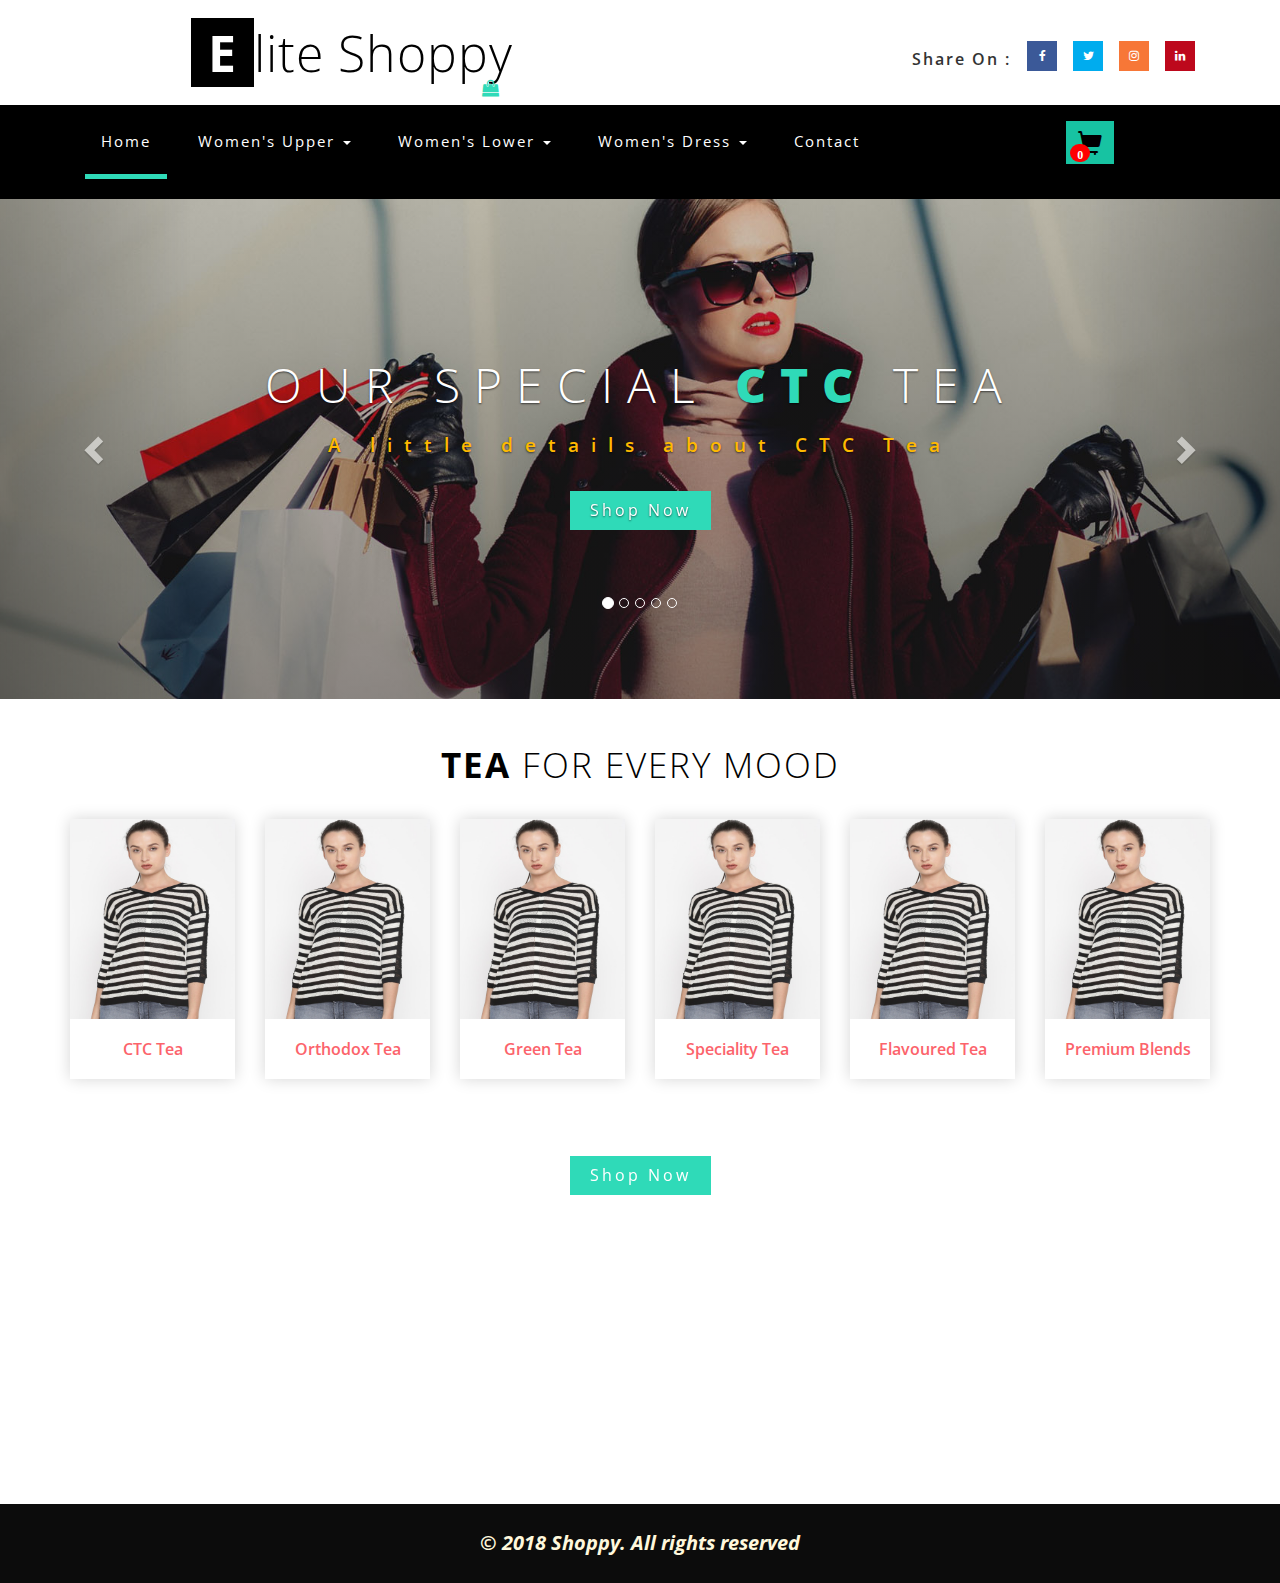
==== index.html @ e46fc1b0 "initial commit" ====
<!--
Author: W3layouts
Author URL: http://w3layouts.com
License: Creative Commons Attribution 3.0 Unported
License URL: http://creativecommons.org/licenses/by/3.0/
-->
<!DOCTYPE html>
<html>
<head>
<title>Shoppy</title>
<!--/tags -->
<meta name="viewport" content="width=device-width, initial-scale=1">
<meta http-equiv="Content-Type" content="text/html; charset=utf-8" />
<meta name="keywords" content="Elite Shoppy Responsive web template, Bootstrap Web Templates, Flat Web Templates, Android Compatible web template, 
Smartphone Compatible web template, free webdesigns for Nokia, Samsung, LG, SonyEricsson, Motorola web design" />
<script type="application/x-javascript"> addEventListener("load", function() { setTimeout(hideURLbar, 0); }, false);
		function hideURLbar(){ window.scrollTo(0,1); } </script>
<!--//tags -->
<link href="css/bootstrap.css" rel="stylesheet" type="text/css" media="all" />
<link href="css/style.css" rel="stylesheet" type="text/css" media="all" />
    <link href="css/customStyle.css" rel="stylesheet" type="text/css" media="all" />
<link href="css/font-awesome.css" rel="stylesheet"> 
<link href="css/easy-responsive-tabs.css" rel='stylesheet' type='text/css'/>
<!-- //for bootstrap working -->
<link href="//fonts.googleapis.com/css?family=Open+Sans:300,300i,400,400i,600,600i,700,700i,800" rel="stylesheet">
<link href='//fonts.googleapis.com/css?family=Lato:400,100,100italic,300,300italic,400italic,700,900,900italic,700italic' rel='stylesheet' type='text/css'>



</head>
<body>

<nav id="top-header"></nav>



<!-- banner -->
	<div id="myCarousel" class="carousel slide" data-ride="carousel">
		<!-- Indicators -->
		<ol class="carousel-indicators">
			<li data-target="#myCarousel" data-slide-to="0" class="active"></li>
			<li data-target="#myCarousel" data-slide-to="1" class=""></li>
			<li data-target="#myCarousel" data-slide-to="2" class=""></li>
			<li data-target="#myCarousel" data-slide-to="3" class=""></li>
			<li data-target="#myCarousel" data-slide-to="4" class=""></li>
		</ol>
		<div class="carousel-inner" role="listbox">
			<div class="item active">
				<div class="container">
					<div class="carousel-caption">
						<h3> Our special <span>CTC</span> Tea</h3>
						<p>A little details about CTC Tea</p>
						<a class="hvr-outline-out button2" href="womens.html">Shop Now </a>
					</div>
				</div>
			</div>
			<div class="item item2">
				<div class="container">
					<div class="carousel-caption">
                        <h3> Our special <span>Orthodox</span> Blend</h3>
						<p>A little details about Orthodox Tea</p>
						<a class="hvr-outline-out button2" href="womens.html">Shop Now </a>
					</div>
				</div>
			</div>
			<div class="item item3">
				<div class="container">
					<div class="carousel-caption">
                        <h3> Our special <span>Green</span> Tea</h3>
						<p>A little details about Green Tea</p>
						<a class="hvr-outline-out button2" href="womens.html">Shop Now </a>
					</div>
				</div>
			</div>
			<div class="item item4">
				<div class="container">
					<div class="carousel-caption">
                        <h3> Our special <span>Speciality</span> Blend</h3>
						<p> little details about Speciality Tea</p>
						<a class="hvr-outline-out button2" href="womens.html">Shop Now </a>
					</div>
				</div>
			</div>
			<div class="item item5">
				<div class="container">
					<div class="carousel-caption">
                        <h3> Our special <span>Flavoured</span> Tea</h3>
						<p> little details about Flavoured Tea</p>
						<a class="hvr-outline-out button2" href="womens.html">Shop Now </a>
					</div>
				</div>
			</div>
		</div>
		<a class="left carousel-control" href="#myCarousel" role="button" data-slide="prev">
			<span class="glyphicon glyphicon-chevron-left" aria-hidden="true"></span>
			<span class="sr-only">Previous</span>
		</a>
		<a class="right carousel-control" href="#myCarousel" role="button" data-slide="next">
			<span class="glyphicon glyphicon-chevron-right" aria-hidden="true"></span>
			<span class="sr-only">Next</span>
		</a>
		<!-- The Modal -->
    </div>
	<!-- //banner -->


<!-- /types_of_tea -->
    <br/><br/>
    <div class="container">
        <h3 class="wthree_text_info">Tea<span> for every mood</span></h3>
        <div class="row">

            <div class="col-md-2">
                <div class="men-pro-item simpleCart_shelfItem">
                    <div class="men-thumb-item">
                        <img src="images/Upper_Reg_1_Front.jpg" alt="" class="pro-image-front" height="200" width="100%">
                        <img src="images/Upper_Reg_1_Back.jpg" alt="" class="pro-image-back" height="200" width="100%">
                        <div class="men-cart-pro">
                            <div class="inner-men-cart-pro">
                                <a href="single.html" class="link-product-add-cart">Explore Now</a>
                            </div>
                        </div>
                    </div>
                    <div class="item-info-product ">
                        <h4><a href="single.html">CTC Tea</a></h4>
                    </div>
                </div>
            </div>

            <div class="col-md-2">
                <div class="men-pro-item simpleCart_shelfItem">
                    <div class="men-thumb-item">
                        <img src="images/Upper_Reg_1_Front.jpg" alt="" class="pro-image-front" height="200" width="100%">
                        <img src="images/Upper_Reg_1_Back.jpg" alt="" class="pro-image-back" height="200" width="100%">
                        <div class="men-cart-pro">
                            <div class="inner-men-cart-pro">
                                <a href="single.html" class="link-product-add-cart">Explore Now</a>
                            </div>
                        </div>
                    </div>
                    <div class="item-info-product ">
                        <h4><a href="single.html">Orthodox Tea</a></h4>
                    </div>
                </div>
            </div>

            <div class="col-md-2">
                <div class="men-pro-item simpleCart_shelfItem">
                    <div class="men-thumb-item">
                        <img src="images/Upper_Reg_1_Front.jpg" alt="" class="pro-image-front" height="200" width="100%">
                        <img src="images/Upper_Reg_1_Back.jpg" alt="" class="pro-image-back" height="200" width="100%">
                        <div class="men-cart-pro">
                            <div class="inner-men-cart-pro">
                                <a href="single.html" class="link-product-add-cart">Explore Now</a>
                            </div>
                        </div>
                    </div>
                    <div class="item-info-product ">
                        <h4><a href="single.html">Green Tea</a></h4>
                    </div>
                </div>
            </div>

            <div class="col-md-2">
                <div class="men-pro-item simpleCart_shelfItem">
                    <div class="men-thumb-item">
                        <img src="images/Upper_Reg_1_Front.jpg" alt="" class="pro-image-front" height="200" width="100%">
                        <img src="images/Upper_Reg_1_Back.jpg" alt="" class="pro-image-back" height="200" width="100%">
                        <div class="men-cart-pro">
                            <div class="inner-men-cart-pro">
                                <a href="single.html" class="link-product-add-cart">Explore Now</a>
                            </div>
                        </div>
                    </div>
                    <div class="item-info-product ">
                        <h4><a href="single.html">Speciality Tea</a></h4>
                    </div>
                </div>
            </div>

            <div class="col-md-2">
                <div class="men-pro-item simpleCart_shelfItem">
                    <div class="men-thumb-item">
                        <img src="images/Upper_Reg_1_Front.jpg" alt="" class="pro-image-front" height="200" width="100%">
                        <img src="images/Upper_Reg_1_Back.jpg" alt="" class="pro-image-back" height="200" width="100%">
                        <div class="men-cart-pro">
                            <div class="inner-men-cart-pro">
                                <a href="single.html" class="link-product-add-cart">Explore Now</a>
                            </div>
                        </div>
                    </div>
                    <div class="item-info-product ">
                        <h4><a href="single.html">Flavoured Tea</a></h4>
                    </div>
                </div>
            </div>

            <div class="col-md-2">
                <div class="men-pro-item simpleCart_shelfItem">
                    <div class="men-thumb-item">
                        <img src="images/Upper_Reg_1_Front.jpg" alt="" class="pro-image-front" height="200" width="100%">
                        <img src="images/Upper_Reg_1_Back.jpg" alt="" class="pro-image-back" height="200" width="100%">
                        <div class="men-cart-pro">
                            <div class="inner-men-cart-pro">
                                <a href="single.html" class="link-product-add-cart">Explore Now</a>
                            </div>
                        </div>
                    </div>
                    <div class="item-info-product ">
                        <h4><a href="single.html">Premium Blends</a></h4>
                    </div>
                </div>
            </div>

        </div>
    </div>
    <br/><br/>
<!-- //types_of_tea -->


	<!-- /we-offer -->
		<div class="sale-w3ls">
			<div class="container">
				    <a class="hvr-outline-out button2" href="single.html">Shop Now </a>
			</div>
		</div>
	<!-- //we-offer -->

<!-- footer -->
<div class="footer1">
         &copy 2018 Shoppy. All rights reserved
</div>
<!-- //footer -->

<a href="#home" class="scroll" id="toTop" style="display: block;"> <span id="toTopHover" style="opacity: 1;"> </span></a>

<!-- js -->
<script type="text/javascript" src="js/jquery-2.1.4.min.js"></script>
<!-- //js -->
<script src="js/modernizr.custom.js"></script>
	<!-- Custom-JavaScript-File-Links -->
	<!-- cart-js -->
<script type='text/javascript' src="js/jquery.mycart.js"></script>
<script>
    $(function(){
        $("#top-header").load("header.html");
        $("#footer").load("footer.html");
    });
</script>
<!--<script src=custom-mycart.jsS.js"></script>-->
<script>
	// Mini Cart
	paypal.minicart.render({
		action: '#'
	});

	if (~window.location.search.indexOf('reset=true')) {
		paypal.minicart.reset();
	}
</script>

	<!-- //cart-js -->
<!-- script for responsive tabs -->						
<script src="js/easy-responsive-tabs.js"></script>
<script>
	$(document).ready(function () {
	$('#horizontalTab').easyResponsiveTabs({
	type: 'default', //Types: default, vertical, accordion           
	width: 'auto', //auto or any width like 600px
	fit: true,   // 100% fit in a container
	closed: 'accordion', // Start closed if in accordion view
	activate: function(event) { // Callback function if tab is switched
	var $tab = $(this);
	var $info = $('#tabInfo');
	var $name = $('span', $info);
	$name.text($tab.text());
	$info.show();
	}
	});
	$('#verticalTab').easyResponsiveTabs({
	type: 'vertical',
	width: 'auto',
	fit: true
	});
	});
</script>
<!-- //script for responsive tabs -->		
<!-- stats -->
	<script src="js/jquery.waypoints.min.js"></script>
	<script src="js/jquery.countup.js"></script>
	<script>
		$('.counter').countUp();
	</script>
<!-- //stats -->
<!-- start-smoth-scrolling -->
<script type="text/javascript" src="js/move-top.js"></script>
<script type="text/javascript" src="js/jquery.easing.min.js"></script>
<script type="text/javascript">
	jQuery(document).ready(function($) {
		$(".scroll").click(function(event){		
			event.preventDefault();
			$('html,body').animate({scrollTop:$(this.hash).offset().top},1000);
		});
	});
</script>
<!-- here stars scrolling icon -->
	<script type="text/javascript">
		$(document).ready(function() {
			/*
				var defaults = {
				containerID: 'toTop', // fading element id
				containerHoverID: 'toTopHover', // fading element hover id
				scrollSpeed: 1200,
				easingType: 'linear' 
				};
			*/
								
			$().UItoTop({ easingType: 'easeOutQuart' });
								
			});
	</script>
<!-- //here ends scrolling icon -->


<!-- for bootstrap working -->
<script type="text/javascript" src="js/bootstrap.js"></script>
</body>
</html>
---- css/style.css ----
/*--
Author: W3layouts
Author URL: http://w3layouts.com
License: Creative Commons Attribution 3.0 Unported
License URL: http://creativecommons.org/licenses/by/3.0/
--*/

.footer1{
    text-align: center;
    color: cornsilk;
    font-weight: bold;
    font-style: italic;
    font-size: 20px;
    background: #0c0c0c;
    bottom: 0;
    left: 0;
    right: 0;
    /*position: fixed;*/
    width: 100%;
    padding: 25px 25px 25px 25px;
    /*height: 40px;*/
}

html, body{
	margin:0;
	font-size: 100%;
	background: #fff;
	font-family: 'Open Sans', sans-serif;
}
body a {
	text-decoration:none;
	transition:0.5s all;
	-webkit-transition:0.5s all;
	-moz-transition:0.5s all;
	-o-transition:0.5s all;
	-ms-transition:0.5s all;
}
a:hover{
 text-decoration:none;
}
input[type="button"],input[type="submit"]{
	transition:0.5s all;
	-webkit-transition:0.5s all;
	-moz-transition:0.5s all;
	-o-transition:0.5s all;
	-ms-transition:0.5s all;
}

h1,h2,h3,h4,h5,h6{
	margin:0;
font-family: 'Open Sans', sans-serif;
}	
p{
	margin:0;
	letter-spacing:1px;
	font-size: 0.9em;
}
ul{
	margin:0;
	padding:0;
}
label{
	margin:0;
}
/*-- header --*/
.header {
    background: #000;
}
.header ul li {
    display: inline-block;
    width: 24.5%;
    text-align: center;
    color: #fff;
    font-size: 13px;
    padding: 7px 0;
    letter-spacing: 1px;
    border-right: 1px solid #464444;
}
.header ul li a {
     color: #fff;
    text-decoration: none;
}
.header ul li i {
    margin-right: 12px;
    top: 2px;
    color: #2fdab8;
}
.header-right {
    text-align: right;
}
.header-left{
    text-align: left;	
}
.header-bot_inner_wthreeinfo_header_mid {
    margin: 0 auto;
    width: 90%;
}
/*-- //header --*/
.social-nav {
    padding: 0;
    list-style: none;
    display: inline-block;
    margin: 1em 0 0;
    float: right;
}
.social-nav li {
    display: inline-block;
    margin: 0 6px;
}
.social-nav a {
    display: inline-block;
    float: none;
    width: 30px;
    height: 30px;
    text-decoration: none;
    cursor: pointer;
    text-align: center;
    line-height: 30px;
    background: #000;
    position: relative;
    -webkit-transition: 0.5s;
    -moz-transition: 0.5s;
    -o-transition: 0.5s;
    transition: 0.5s;
}
.model-3d-0 a {
    background:#5C5B5B;
    -webkit-transform-style: preserve-3d;
    -moz-transform-style: preserve-3d;
    -ms-transform-style: preserve-3d;
    -o-transform-style: preserve-3d;
    transform-style: preserve-3d;
}
.model-3d-0 .front, .model-3d-0 .back {
    width: 30px;
    height: 30px;
    position: absolute;
    top: 0;
    left: 0;
    -webkit-transform: translateZ(18px);
    -moz-transform: translateZ(18px);
    -ms-transform: translateZ(18px);
    -o-transform: translateZ(18px);
    transform: translateZ(18px);
    -webkit-backface-visibility: visible;
    -moz-backface-visibility: visible;
    -ms-backface-visibility: visible;
    -o-backface-visibility: visible;
    backface-visibility: visible;
	color:#212121;
	font-size:12px;
}
.model-3d-0 .back {
    -webkit-transform: rotateX(90deg) translateZ(18px);
    -moz-transform: rotateX(90deg) translateZ(18px);
    -ms-transform: rotateX(90deg) translateZ(18px);
    -o-transform: rotateX(90deg) translateZ(18px);
    transform: rotateX(90deg) translateZ(18px);
    -webkit-backface-visibility: hidden;
    -moz-backface-visibility: hidden;
    -ms-backface-visibility: hidden;
    -o-backface-visibility: hidden;
    backface-visibility: hidden;
}
a.twitter .front {
    background: #00acee;
}
a.facebook .front {
    background: #3b5998;
}
a.instagram .front {
    background: #f77737;
}
a.pinterest .front {
    background: #bd081c;
}
.twitter .back,.facebook .back,.instagram .back,.pinterest .back{
    background:#fff;
}
.model-3d-0 a:hover {
    -webkit-transform: rotateX(-90deg);
    -moz-transform: rotateX(-90deg);
    -ms-transform: rotateX(-90deg);
    -o-transform: rotateX(-90deg);
    transform: rotateX(-90deg);
}
.model-3d-0 a:hover .back {
    -webkit-backface-visibility: visible;
    -moz-backface-visibility: visible;
    -ms-backface-visibility: visible;
    -o-backface-visibility: visible;
    backface-visibility: visible;
}
.w3_agile_social .front i{
	color: #fff;
    font-size: 12px;
}
.w3_agile_social .back i{
	color: #000;
    font-size: 12px;
}
.w3ls_team_grid img {
    background: #e4e3e3;
    padding: 7px;
}
/*--social icons--*/
/* Brand Colours */
.facebook{
    background: #3b5998;
}
.twitter{
    background: #00acee;
}
.google-plus{
	background:#dd4b39;
}
.rss{
	background:#f26522;
}
.social-icon-w3-agile {
    width: 25%;
    float: left;
    text-align: center;
    padding:1.5em 0;
}
.social-icon-w3-agile i {
    color: #fff;
    font-size:28px;
}
.social-agileinfo a:hover {
    opacity: 0.8;
}
li.share {
    vertical-align: super;
    font-size: 1em;
    font-weight: 600;
    letter-spacing: 2px;
}
/*--social-icons--*/
.logo_agile {
    text-align: center;
}
.logo_agile span {
    background: #000;
    padding: 0 17px;
    font-weight: bold;
    color: #fff;
}
.logo_agile h1 a {
    font-weight: 300;
    color: #000;
    letter-spacing: 1px;
    font-size: 1.5em;
	position:relative;
}
.logo_agile h1 a:hover {
  text-decoration:none;
}
i.fa.fa-shopping-bag.top_logo_agile_bag {
    position: absolute;
    font-size: 17px;
    top: 66px;
    right: 14px;
    color: #2fdab8;
}

/*-- header-bot --*/
.header-left img {
    width: 73%;
}
.header-bot {
    padding: 25px 0;
}
.header-middle form input[type="search"] {
    outline: none;
    border: none;
    width: 87%;
    padding: 12px 10px;
    color: #848484;
    font-size: 16px;
    border: 1px solid #ddd;
	letter-spacing:1px;
}
.header-middle form input[type="submit"]{
    background: url(../images/search.png) no-repeat 4px 0px #2fdab8;
    width: 11%;
    height: 50px;
    border: none;
    padding: 0;
    border: none;
    outline: none;
}
.search {
    float: left;
    width: 57%;
}
.section_room{
    float: left;
    width: 33%;	
}
.sear-sub{
    float: right;
    width: 10%;		
}
.header-middle {
	padding:0;
}
.header-right ul {
    margin-top: 20px;
}
.section_room select option {
    line-height: 1.8em;
}
/* Icons */
.footer-bottom a {

}

/* pop-up text */
.footer-bottom a span {
    color: #fff;
    position: absolute;
    bottom: 0;
    width: 19%;
    left: 59px;
    text-align: center;
    right: -25px;
    padding: 2px 0px;
    font-size: 1em;
    border-radius: 2px;
    background: #2fdab8;
    visibility: hidden;
    opacity: 0;
    -o-transition: all .5s cubic-bezier(0.68, -0.55, 0.265, 1.55);
    -webkit-transition: all .5s cubic-bezier(0.68, -0.55, 0.265, 1.55);
    -moz-transition: all .5s cubic-bezier(0.68, -0.55, 0.265, 1.55);
    transition: all .5s cubic-bezier(0.68, -0.55, 0.265, 1.55);
}

/* pop-up text arrow */

.footer-bottom a span:before {
    content: '';
    width: 0;
    height: 0;
    border-left: 5px solid transparent;
    border-right: 5px solid transparent;
    border-top: 5px solid #2fdab8;
    position: absolute;
    bottom: -4px;
    left: 21px;
}
.footer-bottom a:hover span {
    bottom: 41px;
    visibility: visible;
    opacity: 1;
}

/*-- //header-bot --*/
/*-- banner-top --*/
.ban-top{
	background:#000;
    padding: 0px 0;
}
.dropdown-menu.columns-3 {
    min-width: 700px;
    padding: 30px 30px;
}
.multi-gd-img img{
	width:100%;
}
/*-- nav-bar --*/
.navbar-default {
    background: none;
    border: none;
    min-height: inherit;
    margin: 0;
    float: left;
}
.navbar-default .navbar-nav > .active > a, .navbar-default .navbar-nav > .active > a:hover, .navbar-default .navbar-nav > .active > a:focus {
    background: none;
}
.navbar-default .navbar-nav > .open > a, .navbar-default .navbar-nav > .open > a:hover, .navbar-default .navbar-nav > .open > a:focus {
    color: #555;
    background: none;
}
.navbar-nav > li {
    margin: 0 15px 0 0;
}
.navbar-nav > li > a {
    padding: 26px 16px;
}
.navbar-collapse {
    padding-right: 0;
    padding-left: 0;
}
.navbar-nav > li > a {
    line-height: inherit;
}

/*-- //nav-bar --*/
/* Common styles for all menus */

.menu__list {
	position: relative;
	display: -webkit-flex;
	display: flex;
	-webkit-flex-wrap: wrap;
	flex-wrap: wrap;
	margin: 0;
	padding: 0;
	list-style: none;
}

.menu__item {
	display: block;
	margin: 0em 0;
}

.menu__link {
	font-size: 1.05em;
	font-weight: bold;
	display: block;
	padding: 1em;
	cursor: pointer;
	-webkit-user-select: none;
	-moz-user-select: none;
	-ms-user-select: none;
	user-select: none;
	-webkit-touch-callout: none;
	-khtml-user-select: none;
	-webkit-tap-highlight-color: rgba(0, 0, 0, 0);
}

.menu__link:hover,
.menu__link:focus {
	outline: none;
}

/* Individual styles */
.menu--shylock .menu__link {
	position: relative;
    margin: 0;
	color: #b5b5b5;
	-webkit-transition: color 0.4s;
	transition: color 0.4s;
}

.menu--shylock .menu__item--current .menu__link,
.menu--shylock .menu__item--current .menu__link:hover,
.menu--shylock .menu__item--current .menu__link:focus {
	color: #d94f5c;
}

.menu--shylock .menu__item--current .menu__link::after,
.menu--shylock .menu__item--current .menu__link::before {
	-webkit-transform: scale3d(1, 1, 1);
	transform: scale3d(1, 1, 1);
}

.menu--shylock .menu__item--current .menu__link::before {
	-webkit-transition-delay: 0s;
	transition-delay: 0s;
}

.menu--shylock .menu__link:hover,
.menu--shylock .menu__link:focus {
	color: #b5b5b5;
}

.menu--shylock .menu__link:hover::before,
.menu--shylock .menu__link:focus::before {
	-webkit-transform: scale3d(1, 1, 1);
	transform: scale3d(1, 1, 1);
	-webkit-transition-delay: 0s;
	transition-delay: 0s;
}

.menu--shylock .menu__link::before,
.menu--shylock .menu__link::after {
	content: '';
	position: absolute;
	bottom: 0px;
	left: 0;
	width: 100%;
	height: 5px;
	-webkit-transform: scale3d(0, 1, 1);
	transform: scale3d(0, 1, 1);
	-webkit-transform-origin: center left;
	transform-origin: center left;
	-webkit-transition: transform 0.4s cubic-bezier(0.22, 0.61, 0.36, 1);
	transition: transform 0.4s cubic-bezier(0.22, 0.61, 0.36, 1);
}

.menu--shylock .menu__link::before {
	background: #2fdab8;
	-webkit-transition-delay: 0.4s;
	transition-delay: 0.4s;
}

.menu--shylock .menu__link::after {
	background: #2fdab8;
}
a.menu__link {
    color: #fff !important;
    font-size: 15px;
    font-weight: normal;
letter-spacing: 2px;
}
.agile_short_dropdown {
    border-radius: 0;
    background: #ffffff;
    text-align: center;
	padding:0;
	border: none;
}
.agile_short_dropdown li a{
	text-transform:uppercase;
	color:#212121;
	font-size:13px;
	font-weight:600;
	padding: .8em 0;
	border-bottom: 1px solid #ececef;
}
.agile_short_dropdown > li > a:hover{
    color: #fff;
    text-decoration: none;
    background-color: #2fdab8;
}
/*-- //left nav --*/
.top_nav_right {
    float: right;
    width: 21%;
}
.box_1 {

    padding: 15px 22px;
    text-align: center;
}
.box_1 h3 {
    color: #fff;
    font-size: 1em;
    margin: 0;
	text-decoration:none;
    margin: 0 0 7px 0;
}
.total i {
    top: 2px;
    left: -5px;
}

.box_1 p {
	margin: 0;
    color: #999;
    font-size: 14px;
}
a.simpleCart_empty {
    color: #fff;
    font-size: 13px;
    text-decoration: none;
    text-align: center;
    display: block;
}
.header-right ul li a:hover {
    transform: rotateY(360deg);
}
/*-- //banner-top --*/
.carousel-caption {
    position: inherit;
    min-height:500px!important;
    padding-top:10em;
}
/*-- banner --*/  
.carousel .item{    
	background:-webkit-linear-gradient(rgba(23, 22, 23, 0.2), rgba(23, 22, 23, 0.5)), url(../images/banner1.jpg) no-repeat;
	background:-moz-linear-gradient(rgba(23, 22, 23, 0.2), rgba(23, 22, 23, 0.5)), url(../images/banner1.jpg) no-repeat;
	background:-ms-linear-gradient(rgba(23, 22, 23, 0.2), rgba(23, 22, 23, 0.5)), url(../images/banner1.jpg) no-repeat; 
	background:linear-gradient(rgba(23, 22, 23, 0.2), rgba(23, 22, 23, 0.5)), url(../images/banner1.jpg) no-repeat;
	background-size:cover;	 
}
.carousel .item.item2{   
	background:-webkit-linear-gradient(rgba(23, 22, 23, 0.2), rgba(23, 22, 23, 0.5)), url(../images/banner2.jpg) no-repeat;
	background:-moz-linear-gradient(rgba(23, 22, 23, 0.2), rgba(23, 22, 23, 0.5)), url(../images/banner2.jpg) no-repeat;
	background:-ms-linear-gradient(rgba(23, 22, 23, 0.2), rgba(23, 22, 23, 0.5)), url(../images/banner2.jpg) no-repeat; 
	background:linear-gradient(rgba(23, 22, 23, 0.2), rgba(23, 22, 23, 0.5)), url(../images/banner2.jpg) no-repeat;
	background-size:cover;	
}   
.carousel .item.item3{   
	background:-webkit-linear-gradient(rgba(23, 22, 23, 0.2), rgba(23, 22, 23, 0.5)), url(../images/banner3.jpg) no-repeat;
	background:-moz-linear-gradient(rgba(23, 22, 23, 0.2), rgba(23, 22, 23, 0.5)), url(../images/banner3.jpg) no-repeat;
	background:-ms-linear-gradient(rgba(23, 22, 23, 0.2), rgba(23, 22, 23, 0.5)), url(../images/banner3.jpg) no-repeat; 
	background:linear-gradient(rgba(23, 22, 23, 0.2), rgba(23, 22, 23, 0.5)), url(../images/banner3.jpg) no-repeat;
	background-size:cover;	 
}   
.carousel .item.item4{        
	background:-webkit-linear-gradient(rgba(23, 22, 23, 0.2), rgba(23, 22, 23, 0.5)), url(../images/banner4.jpg) no-repeat;
	background:-moz-linear-gradient(rgba(23, 22, 23, 0.2), rgba(23, 22, 23, 0.5)), url(../images/banner4.jpg) no-repeat;
	background:-ms-linear-gradient(rgba(23, 22, 23, 0.2), rgba(23, 22, 23, 0.5)), url(../images/banner4.jpg) no-repeat;
	background:linear-gradient(rgba(23, 22, 23, 0.2), rgba(23, 22, 23, 0.5)), url(../images/banner4.jpg) no-repeat;
	background-size:cover; 
}  
.carousel .item.item5{    
	background:-webkit-linear-gradient(rgba(23, 22, 23, 0.2), rgba(23, 22, 23, 0.5)), url(../images/banner5.jpg) no-repeat;
	background:-moz-linear-gradient(rgba(23, 22, 23, 0.2), rgba(23, 22, 23, 0.5)), url(../images/banner5.jpg) no-repeat;
	background:-ms-linear-gradient(rgba(23, 22, 23, 0.2), rgba(23, 22, 23, 0.5)), url(../images/banner5.jpg) no-repeat;
	background:linear-gradient(rgba(23, 22, 23, 0.2), rgba(23, 22, 23, 0.5)), url(../images/banner5.jpg) no-repeat;
	background-size:cover; 
}  

.carousel-caption h2, .carousel-caption h3 {
    font-size: 3em;
    font-weight: 300;
    letter-spacing: 14px;
    text-transform: uppercase;
} 
.carousel-caption h2 span, .carousel-caption h3 span{
    font-weight: 800;
    color: #2fdab8;
}
.carousel-caption p {
    letter-spacing: 12px;
    font-size: 1.2em;
    font-weight: 600;
    color: #ffb900;
    margin-top: 1em;
}
.carousel-caption a {
    color: #fff;
    letter-spacing: 3px;
    padding: 8px 20px;
    margin-top: 2em;
}
.codes{
	padding:5em 0; 
	background:#fff; 
}
.codes.agileitsbg2 {
    background: #E74C3C;
	background-image:-webkit-linear-gradient(#ff9d2f, #ff6126);
	background-image:-moz-linear-gradient(#ff9d2f, #ff6126);
	background-image:-ms-linear-gradient(#ff9d2f, #ff6126);
	background-image: linear-gradient(#ff9d2f, #ff6126); 
    padding-bottom: 10em;
}
.codes.agileitsbg3 {
    background: #3498DB;  
    padding-bottom: 10em;
}
.codes.agileitsbg4 {
    background: #2ECC71 ; 
    padding-bottom: 10em;
}
.carousel.slide.grid_3.grid_4 {  
    border-top: 10px solid #3ACFD5;
    border-bottom: 10px solid #3a4ed5;
    -webkit-box-sizing: border-box;
    -moz-box-sizing: border-box;
    box-sizing: border-box;
    background-position: 0 0, 100% 0;
    background-repeat: no-repeat;
    -webkit-background-size: 10px 100%;
    -moz-background-size: 10px 100%;
    background-size: 10px 100%;
    background-image: url([data-uri]Ã¢â‚¬Â¦0iMSIgaGVpZ2h0PSIxIiBmaWxsPSJ1cmwoI2xlc3NoYXQtZ2VuZXJhdGVkKSIgLz48L3N2Zz4=),url([data-uri]Ã¢â‚¬Â¦0iMSIgaGVpZ2h0PSIxIiBmaWxsPSJ1cmwoI2xlc3NoYXQtZ2VuZXJhdGVkKSIgLz48L3N2Zz4=);
    background-image: -webkit-linear-gradient(top, #3acfd5 0%, #3a4ed5 100%), -webkit-linear-gradient(top, #3acfd5 0%, #3a4ed5 100%);
    background-image: -moz-linear-gradient(top, #3acfd5 0%, #3a4ed5 100%), -moz-linear-gradient(top, #3acfd5 0%, #3a4ed5 100%);
    background-image: -o-linear-gradient(top, #3acfd5 0%, #3a4ed5 100%), -o-linear-gradient(top, #3acfd5 0%, #3a4ed5 100%);
    background-image: linear-gradient(to bottom, #3acfd5 0%, #3a4ed5 100%), linear-gradient(to bottom, #3acfd5 0%, #3a4ed5 100%);
}
.carousel-indicators {
    bottom: 8%;
}
/*-- banner --*/
/*-- //banner-bottom --*/
/* Common style */
.grid figure {
	position: relative;
    overflow: hidden;
    background:#000000;
    text-align: center;
}

.grid figure img {
	position: relative;
	display: block;
	opacity: 0.8;
}

.grid figure figcaption {
	padding: 2em;
    -webkit-backface-visibility: hidden;
    backface-visibility: hidden;
}

.grid figure figcaption::before,
.grid figure figcaption::after {
	pointer-events: none;
}

.grid figure figcaption{
	position: absolute;
	top: 0;
	left: 0;
	width: 100%;
	height: 100%;
}

.grid figure h3 {
	word-spacing: -0.15em;
	font-weight: 300;
}

.grid figure h3 span {
	font-weight: 800;
    color: #e71f30;
}

.grid figure p {
    letter-spacing: 12px;
    color: #fff;
    line-height: 2em;
    font-size: 1.1em;
}

figure.effect-roxy img {
	max-width: none;
	width: -webkit-calc(100% + 60px);
	width: calc(100% + 60px);
	width: -moz-calc(100% + 60px);
	width: -o-calc(100% + 60px);
	width: -ms-calc(100% + 60px);
	-webkit-transition: opacity 0.35s, -webkit-transform 0.35s;
	transition: opacity 0.35s, transform 0.35s;
	-webkit-transform: translate3d(-50px,0,0);
	transform: translate3d(-50px,0,0);
	-moz-transform: translate3d(-50px,0,0);
	-o-transform: translate3d(-50px,0,0);
	-ms-transform: translate3d(-50px,0,0);
}

figure.effect-roxy figcaption::before {
	position: absolute;
	top: 30px;
	right: 30px;
	bottom: 30px;
	left: 30px;
    border: 4px solid #fff;
	content: '';
	opacity: 0;
	-webkit-transition: opacity 0.35s, -webkit-transform 0.35s;
	transition: opacity 0.35s, transform 0.35s;
	-webkit-transform: translate3d(-20px,0,0);
	transform: translate3d(-20px,0,0);
	-ms-transform: translate3d(-20px,0,0);
	-moz-transform: translate3d(-20px,0,0);
	-o-transform: translate3d(-20px,0,0);
}

figure.effect-roxy figcaption {
    padding: 3em;
    text-align: right;
    border: 13px solid rgba(255, 255, 255, 0.15);
}

figure.effect-roxy h3 {
    padding: 1.5em 0 .5em;
    font-size: 1.7em;
    color: #fff;
    text-transform: uppercase;
    letter-spacing: 5px;
}
figure.effect-roxy p {
	opacity: 0;
	-webkit-transition: opacity 0.35s, -webkit-transform 0.35s;
	transition: opacity 0.35s, transform 0.35s;
	-webkit-transform: translate3d(-10px,0,0);
	transform: translate3d(-10px,0,0);
}

figure.effect-roxy:hover img,.agileinfo_banner_bottom_grid_three_left:hover img{
	opacity: 0.7;
	-webkit-transform: translate3d(0,0,0);
	transform: translate3d(0,0,0);
}

figure.effect-roxy:hover figcaption::before,
figure.effect-roxy:hover p,.agileinfo_banner_bottom_grid_three_left:hover figcaption::before,
.agileinfo_banner_bottom_grid_three_left:hover p{
	opacity: 1;
	-webkit-transform: translate3d(0,0,0);
	transform: translate3d(0,0,0);
}

.wthree_banner_bottom_grid_three_left1 {
    width: 49.5%;
    float: left;
}
.banner_bottom_agile_info {
    padding: 5em 0;
}
.banner_bottom_agile_info.team {
    background: #f5f5f5;
}
/*-- //banner-bottom --*/
/*-- footer --*/
.footer{
    padding: 4em 0;
    background: #000;
}
.footer_agile_inner_info_w3l {
    width: 90%;
    margin: 0 auto;
}
ul.social-nav.model-3d-0.footer-social.w3_agile_social.two {
    float: none;
}
.footer-left p{
    color: #737070;
    /*line-height: 2em;*/
    font-size: 14px;
    /*margin-top: 22px;*/
}
.newsright input[type="email"] {
    outline: none;
    width: 100%;
    padding: 10px 14px;
    color: #848484;
    font-size: 14px;
    border: 1px solid #3a3939;
    width: 74%;
    letter-spacing: 3px;
    background: #1f1f1f;
}
.newsright input[type="submit"]{
    border: none;
    padding: 10px 20px 11px;
    font-size: 15px;
    outline: none;
    text-transform: uppercase;
    margin: 0 0 0 -4px;
    font-weight: 700;
    letter-spacing: 1px;
	background: #2fdab8;
	color:#fff;
}
.newsright input[type="submit"]:hover{
    background: #fff;
    color: #000;
}
.newsleft h3 {
    font-size: 24px;
    margin-top: 15px;
    color: #fff;
    letter-spacing: 3px;
    font-weight: 700;
}
.sign-gd h4,.sign-gd-two h4 {
    color: #fff;
    font-size: 1.2em;
    margin-bottom: 25px;
    text-transform: uppercase;
    font-weight: 700;
    letter-spacing: 2px;
}
.sign-gd h4 span,.sign-gd-two h4 span{
  font-weight:300;
}
.sign-gd ul li,.sign-gd-two ul li {
    color: #848484;
    line-height: 2em;
    font-size: 14px;
	list-style-type:none;
}
.sign-gd ul li a,.sign-gd-two ul li a{
    color: #737070;
    letter-spacing: 1px;
}
.sign-gd ul li a:hover,.sign-gd-two ul li a:hover{
    color: #2fdab8;	
}
.w3ls-post-grid:nth-child(2){
	margin:1em 0;
}
.w3-address-grid{
    background: #080808;
    padding: 1em;
}
.w3-address-left{
	float:left;
	width:10%;
}
.w3-address-left i.fa.fa-phone,.w3-address-left i.fa.fa-envelope,.w3-address-left i.fa.fa-map-marker{
    color: #FFFFFF;
    font-size: 1em;
}
.w3-address-right{
	float: right;
    width: 87%;
}
.w3-address-right h6{
    color: #FFFFFF;
    font-size: 0.9em;
    margin: 0;
    font-weight: 600;
    letter-spacing: 1px;
}
.w3-address-right p{
    margin: 1em 0 0 0;
    font-size: .9em;
    color: #565656;
}
.w3-address-right p a{
    color: #2fdab8;
    text-decoration: none;
}
.w3-address-right p a:hover{
	color:#b5b5b5;
}
.w3-address-right p span{
	display:block;
	margin:.5em 0;
}
.w3-address-grid:nth-child(2){
    margin: 0.2em 0;
}
.flickr-post ul li{
	display:inline-block;
	margin:5px 5px;
}
.flickr-post ul li {
    display: inline-block;
    margin: 1% 1%;
    width: 28%;
}
p.copy-right {
    color: #848484;
    text-align: center;
    margin-top: 62px;
    font-size: 14px;
}
p.copy-right a{
    color: #ffffff;
	text-decoration:none;
}
p.copy-right a:hover{
color: #2fdab8;	
}
.footer-left h2 a {
    font-size: 0.9em;
    color: #fff;
    font-weight: 300;
    letter-spacing: 2px;
}
.footer-left h2 a span {
    padding: 0 10px;
    background: #2fdab8;
    font-weight: 600;
}
/*-- //footer --*/
.multi-gd-img.multi-gd-text h4 {
    position: absolute;
    /*top: 50%;*/
    left: 30%;
    font-size: 2em;
    color: #fff;
    font-weight: 300;
    letter-spacing: 10px;
}
.multi-gd-img.multi-gd-text h4  span{
    font-weight:700;
	color:#2fdab8;
}
.multi-gd-img.multi-gd-text {
    padding: 0;
}
.styled-input.agile-styled-input-top {
    margin-top: 0;
} 
.address-grid {
    padding: 1em 0em 0 0em;
}
.contact-form {
    background: #181919;
    padding: 5em 3em;
}
.contact input[type="text"], .contact input[type="email"], .contact textarea {
    font-size: 15px;
    letter-spacing: 1px;
    color: #fff;
    padding: 0.5em 1em;
    border: 0;
    width: 100%;
    border-bottom: 1px solid #dcdcdc;
    background: none;
    -webkit-appearance: none;
    outline: none;
}
.contact textarea { 
	min-height: 8em;
    resize: none;
} 
/*-- input-effect --*/
.styled-input input:focus ~ label, .styled-input input:valid ~ label,.styled-input textarea:focus ~ label ,.styled-input textarea:valid ~ label{
    font-size: .9em;
    color: #2fdab8;
    top: -1.3em;
    -webkit-transition: all 0.125s;
	-moz-transition: all 0.125s; 
	-o-transition: all 0.125s;
	-ms-transition: all 0.125s;
    transition: all 0.125s;
}
.styled-input {
	width:100%;
	margin: 2em 0 1em;
	position: relative;
}
.styled-input label {
	color: #555;
    padding: 0.5em 0em;
    position: absolute;
    top: 0;
    left: 0;
    -webkit-transition: all 0.3s;
    -moz-transition: all 0.3s;
    transition: all 0.3s;
    pointer-events: none;
    font-weight: 400;
    font-size: 14px;
	letter-spacing:1px;
    display: block;
    line-height: 1em;
}
.styled-input input ~ span, .styled-input textarea ~ span {
    display: block;
    width: 0;
    height: 2px;
    background: rgb(39, 39, 39);
    position: absolute;
    bottom: 0;
    left: 0;
    -webkit-transition: all 0.125s;
    -moz-transition: all 0.125s;
    transition: all 0.125s;
}
.styled-input textarea ~ span { 
    bottom: 5px; 
}
.styled-input input:focus.styled-input textarea:focus { 
	outline: 0; 
} 
.styled-input input:focus ~ span,.styled-input textarea:focus ~ span {
	width: 100%;
	-webkit-transition: all 0.075s;
	-moz-transition: all 0.075s;  
	transition: all 0.075s; 
} 
.white-w3ls{
	color:#fff!important;
}
.modal-body-sub {
    padding:2em !important;
}
.modal-title {
    font-size: 1.1em;
    color: #212121;
    text-transform: uppercase;
    font-weight: 700;
    padding-left: 1em;
    letter-spacing: 2px;
}
.modal-body.modal-body-sub_agile input[type="text"],.modal-body.modal-body-sub_agile input[type="email"],.modal-body.modal-body-sub_agile input[type="password"] {
    font-size: 14px;
    letter-spacing: 1px;
    color: #777;
    padding: 0.5em 1em 0.5em 0;
    border: 0;
    width: 100%;
    border-bottom: 1px solid #dcdcdc;
    background: none;
    -webkit-appearance: none;
    outline: none;
}
h3.agileinfo_sign {
    font-size: 1.2em;
    font-weight: 700;
    text-transform: uppercase;
    letter-spacing: 1px;
    margin-bottom: 2em;
}
.modal_body_right.modal_body_right1 {
    padding: 0;
}
h3.agileinfo_sign span {
font-weight:300;
}

.modal-body.modal-body-sub_agile ::-webkit-input-placeholder{
	color:#212121 !important;
}
.modal-body.modal-body-sub_agile input[type="submit"]{
    border: none;
    padding: 10px 40px 10px;
    font-size: 14px;
    outline: none;
    text-transform: uppercase;
    margin: 0 0 0 -4px;
    font-weight: 700;
    letter-spacing: 1px;
	background:#111;
    color: #fff;
}
.modal-body.modal-body-sub_agile input[type="submit"]:hover{
   background: #2fdab8;
}
.modal_body_right.modal_body_right1 img {
    width: 100%;
}
ul.social-nav.model-3d-0.footer-social.w3_agile_social.top_agile_third {
    float: left;
}
.modal-body.modal-body-sub_agile p a {
    font-size: 0.875em;
    color: #212121;
    letter-spacing: 1px;
}
.modal-body.modal-body-sub_agile p {
    font-size: 0.85em;
    font-weight: 600;
    line-height: 2em;
    color: #000;
}
ul.social-nav.model-3d-0.footer-social.w3_agile_social.top_agile_third {
    margin: 2em 0 0.5em 0;
}
.modal_body_left.modal_body_left1 {
  padding-left:0;
}
.modal-body.modal-body-sub_agile {
    padding: 0 1em 2em 2em;
    margin-top: 1em;
}
.modal-content.top_w3lform_agile {
    padding: 2em 0;
    border-radius: 0;
}
button.close.top_wthree_agile {
    margin: -34px 0 0 0;
    color: #000;
}
.bb-middle-agileits-w3layouts.forth.grid {
    margin-top: 0.95em;
}

/*-- schedule-bottom --*/
.schedule-bottom {
    background: #2fdab8;
}
.agileits_schedule_bottom_right,.agileinfo_schedule_bottom_left {
    padding: 0;
}
.agileinfo_schedule_bottom_left img{
	width:100%;
}
.w3ls_schedule_bottom_right_grid{
    padding: 3em 2em;
    background: #fff;
    margin: 6.5em 0 0;
    width: 90%;
    box-shadow: 5px 0px 10px #19a98c;

}
.w3ls_schedule_bottom_right_grid h3{
    text-transform: uppercase;
    font-size: 1.4em;
    color: #212121;
    letter-spacing: 2px;
    font-weight: 700;
}
.w3ls_schedule_bottom_right_grid h3 span{
	color:#fc636b;
}
.w3ls_schedule_bottom_right_grid p{
	margin:1em 0 2em;
    color: #545454;
	line-height:2em;
}
.w3l_schedule_bottom_right_grid1{
	text-align:center;
}
.w3l_schedule_bottom_right_grid1 i{
    font-size: 1.5em;
    color: #2fdab8;
    display: block;
	
}
.w3l_schedule_bottom_right_grid1 h4{
	margin: 1em 0;
    color: #212121;
    text-transform: uppercase;
    font-size: 1em;
	letter-spacing: 2px;
}
.w3l_schedule_bottom_right_grid1 h5{
	font-size:2em;
	color:#212121;
	font-weight:600;
}
h3.wthree_text_info {
    font-size: 2.5em;
    font-weight: 700;
    text-align: center;
    letter-spacing: 2px;
    color: #000;
    margin-bottom: 1em;
    text-transform: uppercase;
}
h3.wthree_text_info span{
  font-weight:300;
}
/*-- //schedule-bottom --*/
/*-- new_arrivals --*/
.new_arrivals{
	padding:90px 0;
}
.new_arrivals h3{
	color:#000;
	font-size:36px;
	text-align:center;
	text-transform:uppercase;
	margin-bottom:30px;
}
.new_arrivals h3 span{
	color:#2fdab8;
}
.new_arrivals p{
	color:#848484;
	font-size:16px;
	text-align:center;
}
.new-gd-left{
position:relative;
}
.new-gd-left img{
	width:100%;
}
.new_grids{
	margin-top:55px;
}
.wed-brand h5 {
    margin: 20px 0;
    color: #000;
    font-size: 23px;
    text-align: center;
}
.wed-brand h4{
	font-size:23px;
	text-align:center;
	color:#000;
	text-transform:uppercase;

}

.wed-brand {
    position: absolute;
    top: 28%;
    left: 12%;
}
/* Outline Out */
.hvr-outline-out {
  display: inline-block;
  vertical-align: middle;
  -webkit-transform: translateZ(0);
  transform: translateZ(0);
  box-shadow: 0 0 1px rgba(0, 0, 0, 0);
  -webkit-backface-visibility: hidden;
  backface-visibility: hidden;
  -moz-osx-font-smoothing: grayscale;
  position: relative;
  background: #2fdab8;
}
.hvr-outline-out:before {
  content: '';
  position: absolute;
  border: #2fdab8 solid 4px;
  top: 0;
  right: 0;
  bottom: 0;
  left: 0;
  -webkit-transition-duration: 0.3s;
  transition-duration: 0.3s;
  -webkit-transition-property: top, right, bottom, left;
  transition-property: top, right, bottom, left;
}
.hvr-outline-out:hover:before,.hvr-outline-out:focus:before,.hvr-outline-out:active:before {
  top: -8px;
  right: -8px;
  bottom: -8px;
  left: -8px;
}
.wed-brand p i {
    text-decoration: line-through;
}
.wed-brand p {
    font-size: 21px;
    color: #000;
    text-align: center;
}
.wed-brand p a{
    color: #fff;
    padding: 9px 0px;
    display: block;
    text-transform: uppercase;
    margin: 25px auto 0;
    font-size: 16px;
    width: 50%;
	text-decoration:none;
}
.wed-brandtwo h4{
    font-size: 20px;
    text-align: center;
    color: #fff;
    text-transform: uppercase;
    margin-bottom: 25px;
}
.wed-brandtwo {
    position: absolute;
    top: 36%;
    left: 20%;
}
.wed-brandtwo p {
    font-size: 45px;
    color: #fff;
    text-align: center;
    text-transform: uppercase;
}
.new-gd-middle img {
    width: 100%;
}
.new-levis {
    border: 1px solid #D2D2D2;
    background: #fff;
    padding: 45px 28px;
}
.mid-text {
    float: left;
    width: 48%;
    margin: 0 5%;
}
.mid-text h4 {
    font-size: 22px;
    text-transform: uppercase;
    line-height: 1.5em;
	margin-bottom:15px;
}
.mid-text h4 span{
	display:block;
}
.mid-img {
    float: left;
    width: 35%;
    margin: 13% 3% 0;
}
.mid-text a {
    font-size: 16px;
    color: #fff;
    padding: 8px 18px;
}
.new-levis:nth-child(2) {
    margin-top: 35px;
}
.product-men img {
    width: 100%;
}
/*-- //new_arrivals --*/
/*-- Shopping-Cart-PopUp --*/
/*-- cart --*/
.product_list_header {
    float: right;
}
.snipcart-details {
    text-align: center;
	margin:0.5em auto 1em;
    width:77%;
}
.btn-danger.my-cart-btn:focus {
    outline: none;
}
.snipcart-details input.button {
    font-size: 13px;
    color: #fff;
    background: #2fdab8;
    text-decoration: none;
    position: relative;
    border: none;
    border-radius: 0;
    width: 100%;
    text-transform: uppercase;
    padding: .5em 0;
    outline: none;
    letter-spacing: 1px;
    font-weight: 600;
}
.agile_top_brand_left_grid:hover .snipcart-details input.button,.snipcart-details input.button:hover{
    background:#2fdab8;
}
.product_list_header input.button {
    color: #fff;
    font-size: 14px;
    outline: none;
    text-transform: capitalize;
    padding: .5em 2.5em .5em 1em;
    border: 1px solid #fe9126;
    margin: .35em 0 0;
    background: url(../images/cart.png) no-repeat 116px 9px;
}
#PPMiniCart form {
    width: 590px !important;
	padding: 10px 20px 40px !important;
	max-height:450px !important;
}
#PPMiniCart ul {
    width: 548px !important;
}
#PPMiniCart .minicart-item a {
    color: #212121 !important;
    font-size: 1em;
    display: block;
    margin-bottom: .5em;
    text-transform: capitalize;
}
#PPMiniCart .minicart-item {
    min-height:60px !important;
}
#PPMiniCart .minicart-attributes li {
    color: #999;
}
#PPMiniCart .minicart-remove {
    background: #3399cc !important;
    border: 1px solid #3399cc !important;
	opacity: 1 !important;
	outline:none;
}
#PPMiniCart .minicart-submit {
    display: none;
}
#PPMiniCart .minicart-submit:hover{
	background:#fe9126 !important;
	border-color: #5b951a !important;
}
#PPMiniCart .minicart-subtotal {
    padding-left: 25px !important;
	bottom: -17px !important;
}
#PPMiniCart {
    left: 44% !important;
}
.minicart-showing #PPMiniCart form{
    overflow-x: hidden;
    overflow-y: auto;
}
#PPMiniCart .minicart-footer {
    position: relative;
	width: 80%;
}
.product-men {
    margin: top;
    margin-top: 2em;
}
button.w3view-cart {
    outline: none;
    border: none;
    background: #17c3a2;
    width: 48px;
    height: 43px;
    font-size: 24px;
    color: #000;
    padding: 10px;
}
/*-- //cart --*/
/*-- effect --*/
.men-pro-item {
    position: relative;
    box-shadow: 0px 0px 15px 0px #D6D6D6;
    padding-bottom: 20px;
}
.men-thumb-item {
    position: relative;
}
.item-info-product {
    text-align: center;
    margin: 20px 0 0;
}
.men-thumb-item::before {
    width: 100%;
    height: 100%;
    position: absolute;
    top: 0;
    left: 0;
    content: "";
    opacity: 0;
    z-index: 9;
    visibility: hidden;
    transition: all 0.5s ease-out 0s;
}
.men-thumb-item .pro-image-front {
    opacity: 1;
    visibility: visible;
}
.men-thumb-item img {
    transition: all 0.5s ease-out 0s;
}
.pro-image-back {
    transform: rotateY(180deg);
    opacity: 0;
    visibility: hidden;
    position: absolute;
    top: 0;
    left: 0;
}
.men-thumb-item img {
    transition: all 0.5s ease-out 0s;
}
.men-cart-pro {
    bottom: 0;
    left: 0;
    margin: auto;
    opacity: 0;
    overflow: hidden;
    position: absolute;
    right: 0;
    text-align: center;
    top: 0;
    transition: all 0.5s ease-out 0s;
    visibility: hidden;
    z-index: 10;
}
.product-new-top {
    background:#fc636b none repeat scroll 0 0;
    color: #fff;
    display: inline-block;
    right: 0;
    padding: 0 10px 1px;
    position: absolute;
    top: 0;
    z-index:99;
}
.inner-men-cart-pro {
    height: 100%;
    position: relative;
    width: 100%;
    transition: all 0.5s ease-out 0s;
}
.inner-men-cart-pro ul {
    left: 0;
    margin: -60px 0 0;
    padding: 0;
    position: absolute;
    top: 45%;
    width: 100%;
    transition: all 0.5s ease-out 0s;
}
.inner-men-cart-pro .link-product-add-cart {
    width: 100%;
    bottom: -40px;
    left: 0;
    position: absolute;
    transition: all 0.5s ease-out 0s;
}
.link-product-add-cart {
    background:#000 none repeat scroll 0 0;
    color: #fff;
    display: inline-block;
    height: 40px;
    line-height: 40px;
    text-transform: uppercase;
    transition: all 0.5s ease-out 0s;
}
.inner-men-cart-pro > ul > li {
    display: inline-block;
}
.inner-men-cart-pro ul li a {
    color: #fff;
    transition: all 0.5s ease-out 0s;
    display: block;
    width: 40px;
    height: 40px;
    text-align: center;
}
.men-thumb-item:hover {
    cursor: pointer;
}
.men-thumb-item:hover::before {
    opacity: 1;
    visibility: visible;
}
.men-thumb-item:hover .pro-image-front {
    transform: rotateY(180deg);
    opacity: 0;
    visibility: hidden;
}
.men-thumb-item:hover .pro-image-back {
    transform: rotateY(0deg);
    opacity: 1;
    visibility: visible;
    background: #f7f7f7;
}
.men-thumb-item img {
    transition: all 0.5s ease-out 0s;
    /*padding: 52px 50px 20px;*/
}
.men-thumb-item:hover .men-cart-pro {
    opacity: 1;
    visibility: visible;
}
.men-thumb-item:hover .inner-men-cart-pro ul {
    margin: 20px 0 0;
}
.inner-men-cart-pro ul li a:hover {
    background: #ffc229 none repeat scroll 0 0;
}
.inner-men-cart-pro .link-product-add-cart {
    width: 100%;
    top: 0;
    left: 0;
    position: absolute;
    transition: all 0.5s ease-out 0s;
}
.men-thumb-item:hover .inner-men-cart-pro .link-product-add-cart {
    top: 83.5%;
}
.link-product-add-cart:hover {
    background: #2fdab8 none repeat scroll 0 0;
    color: #fff;
}
/*-- //effect --*/
.item-info-product h4 a {
    font-size: 0.9em;
    color: #fc636b;
    text-decoration: none;
    font-weight: 600;
}
.info-product-price {
   margin: 10px 0;
}
.info-product-price span {
    color: #000;
    font-size: 1em;
    font-weight: 600;
    letter-spacing: 1px;
}
.info-product-price del {
	color: #908e8e;
    margin-left: 10px;
    letter-spacing: 1px;
}
.yes-marg{
	margin-top:30px;
}
a.single-item{
	color:#fff;
    font-size: 16px;
    padding: 3px 14px;
	text-decoration:none;
}
.occasion-cart {
    width: 30%;
}
/*-- /sale --*/
   .sale-w3ls {
    background: url(../images/banner3.jpg)no-repeat 0px 0px;
    background-attachment: fixed;
    background-size: cover;
	-webkit-background-size: cover;
	-o-background-size: cover;
	-moz-background-size: cover;
	-ms-background-size: cover;
	min-height:380px;
}
.sale-w3ls h6 {
    font-size: 3em;
    text-align: center;
    letter-spacing: 5px;
    color: #fff;
    font-weight: 700;
    padding-top: 2em;
    margin-bottom: 0.5em;
}
.sale-w3ls {
    text-align: center;
}
.sale-w3ls a {
     color: #fff;
    letter-spacing: 3px;
    padding: 8px 20px;
    margin-top: 2em;
}
.sale-w3ls h6 span {
    color: #080808;
}
/*-- //sale --*/
/*-- login --*/
.modal-header {
    border-bottom: none;
}
.login-right h3 ,.login-bottom h3{
    color: #2fdab8;
    font-size: 22px;
    margin-bottom: 23px;
}
.sign-in a {
    font-size: 12px;
    color: #A9A9A9;
    text-decoration: none;
}
.sign-in a:hover{
    color: #2fdab8;	
}
.single-bottom input[type="checkbox"] {
  display: none;
}
.single-bottom input[type="checkbox"]+label {
    position: relative;
    padding-left: 31px;
    border: none;
    outline: none;
    font-size: 14px;
    color: #A9A8A8;
	font-weight:normal;
}
.single-bottom input[type="checkbox"]+label span:first-child {
	width: 14px;
    height: 14px;
    display: inline-block;
    border:2px solid #2fdab8;
    position: absolute;
    left: 0;
    top: 4px;
}
.single-bottom input[type="checkbox"]:checked+label span:first-child:before {
  content: "";
  background:url(../images/mark1.png)no-repeat;
  position: absolute;
  left: -1px;
  top: -1px;
  font-size: 10px;
  width:16px;
  height:16px;
  }
.single-bottom {
    margin:14px 0 22px;
}
.login-grids p{
	font-size:14px;
	text-align:center;
	margin-top:30px;
	color:#000;
}
.login-grids p a {
    color: #000;
    text-decoration: none;
}
.login-grids p a:hover{
    color: #2fdab8;	
}
/*-- //login --*/
/*-- navigation --*/
ul.multi-column-dropdown li {
    list-style-type: none;
    line-height: 2.5em;
}
ul.multi-column-dropdown li a {
    text-decoration:none;
    font-size: 0.9em;
    color: #545454;
    letter-spacing: 1px;
}
ul.multi-column-dropdown li a:hover{
	color:#2fdab8;
}
.col-sm-3.multi-gd-img {
    padding: 0;
}
.col-sm-6.multi-gd-img1 {
	padding-right:20px;
	padding-left:10px;
}
.multi-gd-img img,.multi-gd-img1 img {
    box-shadow: 0px 0px 7px 0px #AFAFAF;
}
/*-- //navigation --*/
.multi-gd-text a {
    display: block;
    position: relative;
}
.multi-gd-text a:hover::before {
    width: 100%;
    height: 100%;
}
.multi-gd-text a::before {
    background: rgba(0,0,0,0.1);
    position: absolute;
    right: 0;
    top: 0;
    width: 0;
    height: 0;
    transition: all 0.5s ease-out 0s;
    z-index: 99;
    content: "";
}
.multi-gd-text img {
    height: auto;
    width: 100%;
}
.multi-gd-text a:hover::after {
    width: 100%;
    height: 100%;
}
.multi-gd-text a::after {
    background: rgba(0,0,0,0.1);
    position: absolute;
    bottom: 0;
    left: 0;
    width: 0;
    height: 0;
    transition: all 0.5s ease-out 0s;
    z-index: 99;
    content: "";
}
/*-- coupons --*/
.coupons,.banner-bootom-w3-agileits,.new_arrivals_agile_w3ls_info{
   padding:4em 0;
}
.w3layouts_mail_grid {
    padding: 0 1em;
}
.w3layouts_mail_grid_left1{
	float: left;
    width: 70px;
    height: 70px;
    text-align: center;
}
.w3layouts_mail_grid_left1 i{
	font-size: 1.3em;
    color: #fff;
    line-height: 3.2em;
}
.w3layouts_mail_grid_left2{
	float:right;
	width:70%;
	    text-align: left;
}
.w3layouts_mail_grid_left2 h3{
    font-size: 0.9em;
    color: #2fdab8;
    margin: 0em 0 0.5em;
    text-transform: uppercase;
    letter-spacing: 1px;
    font-weight: 600;
}
.w3layouts_mail_grid_left2 a{
	text-decoration:none;
	color: #545454;
	font-size:14px;
}
.w3layouts_mail_grid_left2 a:hover{
	color:#212121;
}
.w3layouts_mail_grid_left2 p{
color: #545454;
    font-size: 0.9em;
    line-height: 1.8em;
}
.agile_newsletter_footer {
    border-top: 1px solid #101010;
    border-bottom: 1px solid #101010;
    padding: 1em 0;
    margin-top: 3em;
}
/* Radial Out */
.hvr-radial-out {
  display: inline-block;
  vertical-align: middle;
  -webkit-transform: perspective(1px) translateZ(0);
  transform: perspective(1px) translateZ(0);
  box-shadow: 0 0 1px transparent;
  position: relative;
  overflow: hidden;
  background: #111;
  -webkit-transition-property: color;
  transition-property: color;
  -webkit-transition-duration: 0.3s;
  transition-duration: 0.3s;
}
.hvr-radial-out:before {
  content: "";
  position: absolute;
  z-index: -1;
  top: 0;
  left: 0;
  right: 0;
  bottom: 0;
  background:#2fdab8;
  -webkit-transform: scale(0);
  transform: scale(0);
  -webkit-transition-property: transform;
  transition-property: transform;
  -webkit-transition-duration: 0.3s;
  transition-duration: 0.3s;
  -webkit-transition-timing-function: ease-out;
  transition-timing-function: ease-out;
}
.hvr-radial-out:hover, .hvr-radial-out:focus, .hvr-radial-out:active {
  color: white;
}
.hvr-radial-out:hover:before, .hvr-radial-out:focus:before, .hvr-radial-out:active:before,.w3layouts_mail_grid_left:hover .hvr-radial-out:before{
  -webkit-transform: scale(2);
  transform: scale(2);
}
/*-- //coupons --*/
/*-- /about --*/
.page-head_agile_info_w3l {
    background: url(../images/inner1.jpg) no-repeat center;
    background-size: cover;
    -webkit-background-size: cover;
    -o-background-size: cover;
    -ms-background-size: cover;
    -moz-background-size: cover;
    min-height: 200px;
    padding-top:50px;
}
.page-head_agile_info_w3l h3 {
    color: #fff;
    text-align: center;
    text-transform: uppercase;
    font-size:3em;
	font-weight:700;
	letter-spacing:2px;
}
.page-head_agile_info_w3l h3  span{
 font-weight:300;
}
ul.w3_short li {
    display: inline-block;
    text-transform: uppercase;
    color: #fff;
	font-size:0.9em;
	font-weight:600;
	letter-spacing:1px;
}
ul.w3_short li a {
    color: #2fdab8;
    text-decoration: none;
}
.services-breadcrumb {
    padding: 0;
    background: none;
    text-align: center;
}
.services-breadcrumb ul li i {
    padding: 0 1.5em;
}
ul.w3_short {
    text-align: left;
    padding-top: 2.5em;
}

.agile_ab_w3ls_info {
    margin-bottom: 3em;
}
.agile_ab_w3ls_info h5{
    text-transform: uppercase;
    font-size:2em;
    color: #212121;
    letter-spacing: 2px;
    font-weight: 700;
	margin-bottom:1.5em;
}
.agile_ab_w3ls_info h5 span{
 font-weight:300;
}
.agile_ab_w3ls_info p{
    margin: 1em 0 2em;
    color: #545454;
    line-height: 2em;
}
/*--//about--*/
/*-- /contact --*/
h3.tittle {
    color: #2fdab8;
    font-size:2em;
    text-align: center;
    text-transform: uppercase;
    margin: 0px 0 50px;
	
}
.contact-w3-agile1 iframe {
     width: 100%;
    height:350px;
    outline: none;
    border: none;
}
.map {
    -webkit-filter: grayscale(100%);
    -moz-filter: grayscale(100%);
    -ms-filter: grayscale(100%);
    -o-filter: grayscale(100%);
    filter: grayscale(100%);
}
.contact-grid-agile-w3 i {
    color: #fff;
    font-size: 33px;
}
.contact-grid-agile-w3 {
    background: #171616;
    text-align: center;
    width: 32%;
    padding: 2em 1em;
}
.contact-grid-agile-w3:nth-child(2) {
  margin:0 1%;
}
.contact-grid-agile-w3 h4 {
    color: #2fdab8;
    font-size: 1.3em;
    margin: 20px 0;
    letter-spacing: 1px;
    font-weight: 700;
    text-transform: uppercase;
}
.contact-grid-agile-w3 p {
    color: #fff;
    font-size: 14px;
    line-height: 2em;
}
.contact-grid-agile-w3 p a{
    color: #fff;
	text-decoration:none;
}
.contact-grid-agile-w3 p span {
   display:block;	
}
.mail-agileits-w3layouts i {
    color: #0e0e0e;
    font-size: 23px;
    float: left;
    width: 70px;
    height: 70px;
    border: 2px solid #ddd;
    text-align: center;
    line-height: 67px;
}
.mail-agileits-w3layouts {
    margin-top: 3em;
}
.contact-right a:hover {
    color: #2fdab8;
}
.contact-right span, .contact-right a {
    font-size: 15px;
    text-decoration: none;
    color: #555;
    outline: none;
}
.contact-right {
    padding-left: 2em;
    float: left;
}
.contact-form input[type="text"], .contact-form input[type="email"], .contact-form textarea {
    font-size: 15px;
    letter-spacing: 1px;
    color: #fff;
    padding: 0.5em 1em;
    border: 0;
    width: 100%;
    border-bottom: 1px solid #dcdcdc;
    background: none;
    -webkit-appearance: none;
    outline: none;
}
.contact-form input[type="submit"] {
    border: none;
    padding: 0.8em 2.5em;
    font-size: 15px;
    outline: none;
    text-transform: uppercase;
    font-weight: 700;
    letter-spacing: 1px;
    background: #2fdab8;
    color: #fff;
}
.contact-right p {
    text-transform: uppercase;
    font-weight: 700;
    color: #2fdab8;
    font-size: 1em;
    letter-spacing: 2px;
	margin-bottom: 0.5em;
}
.contact-right span {
    color: #545454;
    font-size: 0.9em;
    line-height: 1.8em;
	letter-spacing: 1px;
}
.address-grid h4,h4.white-w3ls {
    font-weight: 700;
    font-size: 2em;
    text-transform: uppercase;
    color: #181919;
	letter-spacing:1px;
}
.address-grid h4 span,h4.white-w3ls span{
  font-weight:300;
}
h4.white-w3ls {
  color:#fff;
  margin-bottom:1em;
}
ul.social-nav.model-3d-0.footer-social.w3_agile_social.two.contact {
    margin-top: 3em;
}
/*-- icons --*/
.grid_3.grid_4.w3_agileits_icons_page {
    margin: 0;
}
ul.bs-glyphicons-list li:hover {
    background: #000;
    transition: 0.5s all;
    -webkit-transition: 0.5s all;
    -o-transition: 0.5s all;
    -ms-transition: 0.5s all;
    -moz-transition: 0.5s all;
}
ul.bs-glyphicons-list li:hover span {
    color: #fff;
}
.codes a {
    color: #555;
}
.row.fontawesome-icon-list {
    margin: 0;
}
.icon-box {
    padding: 8px 15px;
    background:rgba(149, 149, 149, 0.18);
    margin: 1em 0 1em 0;
    border: 5px solid #ffffff;
    text-align: left;
    -moz-box-sizing: border-box;
    -webkit-box-sizing: border-box;
    box-sizing: border-box;
    font-size: 13px;
    transition: 0.5s all;
    -webkit-transition: 0.5s all;
    -o-transition: 0.5s all;
    -ms-transition: 0.5s all;
    -moz-transition: 0.5s all;
    cursor: pointer;
} 
.icon-box:hover {
    background: #000;
	transition:0.5s all;
	-webkit-transition:0.5s all;
	-o-transition:0.5s all;
	-ms-transition:0.5s all;
	-moz-transition:0.5s all;
}
.icon-box:hover i.fa {
	color:#fff !important;
}
.icon-box:hover a.agile-icon {
	color:#fff !important;
}
.codes .bs-glyphicons li {
    float: left;
    width: 12.5%;
    height: 115px;
    padding: 10px; 
    line-height: 1.4;
    text-align: center;  
    font-size: 12px;
    list-style-type: none;	
}
.codes .bs-glyphicons .glyphicon {
    margin-top: 5px;
    margin-bottom: 10px;
    font-size: 24px;
}
.codes .glyphicon {
    position: relative;
    top: 1px;
    display: inline-block;
    font-family: 'Glyphicons Halflings';
    font-style: normal;
    font-weight: 400;
    line-height: 1;
    -webkit-font-smoothing: antialiased;
    -moz-osx-font-smoothing: grayscale;
	color: #777;
} 
.codes .bs-glyphicons .glyphicon-class {
    display: block;
    text-align: center;
    word-wrap: break-word;
}
h3.icon-subheading {
    font-size: 25px;
    color: #2fdab8 !important;
    margin: 30px 0 15px;
    font-weight: 700
}
h3.agileits-icons-title {
    text-align: center;
    font-size: 35px;
    color: #000;
    font-weight: 300;
}
.icons a {
    color: #555;
}
.icon-box i {
    margin-right: 10px !important;
    font-size: 20px !important;
    color: #282a2b !important;
}
.bs-glyphicons li {
    float: left;
    width: 18%;
    height: 115px;
    padding: 10px;
    line-height: 1.4;
    text-align: center;
    font-size: 12px;
    list-style-type: none;
    background:rgba(149, 149, 149, 0.18);
    margin: 1%;
	cursor: pointer;
}
.bs-glyphicons .glyphicon {
    margin-top: 5px;
    margin-bottom: 10px;
    font-size: 24px;
	color: #282a2b;
}
.icon-box.glyphicon {
    position: relative;
    top: 1px;
    display: inline-block;
    font-family: 'Glyphicons Halflings';
    font-style: normal;
    font-weight: 400;
    line-height: 1;
    -webkit-font-smoothing: antialiased;
    -moz-osx-font-smoothing: grayscale;
	color: #777;
} 
.bs-glyphicons .glyphicon-class {
    display: block;
    text-align: center;
    word-wrap: break-word;
}
@media (max-width:1080px){
	.icon-box {
		width:33.33%;
	}
}
@media (max-width:991px){
	h3.agileits-icons-title {
		font-size: 28px;
	}
	h3.icon-subheading {
		font-size: 22px;
	}
	.icon-box {
		width: 50%;
		float: left;
	}
}
@media (max-width:768px){
	h3.agileits-icons-title {
		font-size: 28px;
	}
	h3.icon-subheading {
		font-size: 25px;
	}
	.row {
		margin-right: 0;
		margin-left: 0;
	}
	.icon-box {
		margin: 0;
	}
}
@media (max-width: 640px){
	.icon-box {
		float: left;
		width: 50%;
	}
	h3.icon-subheading {
		font-size: 22px;
	}
	.grid_3.grid_4.w3_agileits_icons_page {
		margin-top: 0;
	}
}
@media (max-width:568px){
	.icon-box {
		float: left;
		width: 100%;
	}
}
@media (max-width: 480px){
	.bs-glyphicons li {
		width: 31%;
	}
	h3.agileits-icons-title {
		font-size: 25px;
	}
	h3.icon-subheading {
		font-size: 19px;
	}
}
@media (max-width: 414px){
	h3.agileits-icons-title {
		font-size: 23px;
	}
	h3.icon-subheading {
		font-size: 18px;
	}
	.bs-glyphicons li {
		width: 31.33%;
	}
}
@media (max-width: 384px){
	.icon-box {
		float: none;
		width: 100%;
	}
}
@media (max-width: 375px){
	.w3_agileits_icons_page {
		margin:0 !important;
	}
}
/*-- //icons --*/
/*--Typography--*/
.well {
    font-weight: 300;
    font-size: 14px;
}
.list-group-item {
    font-weight: 300;
    font-size: 14px;
}
li.list-group-item1 {
    font-size: 14px;
    font-weight: 300;
}
.typo p {
    margin: 0;
    font-size: 14px;
    font-weight: 300;
}
.show-grid [class^=col-] {
    background: #fff;
	text-align: center;
	margin-bottom: 10px;
	line-height: 2em;
	border: 10px solid #f0f0f0;
}
.show-grid [class*="col-"]:hover {
	background: #e0e0e0;
}
.grid_3{
	margin-bottom:2em;
}
.xs h3, h3.m_1{
	color:#000;
	font-size:1.7em;
	font-weight:300;
	margin-bottom: 1em;
}
.grid_3 p{
color: #545454;
	font-size: 0.85em;
	margin-bottom: 1em;
	font-weight: 300;
}
.grid_4{
	background:none;
	margin-top:50px;
}
.label {
	font-weight: 300 !important;
	border-radius:4px;
}  
.grid_5{
	background:none;
	padding:2em 0;
}
.grid_5 h3, .grid_5 h2, .grid_5 h1, .grid_5 h4, .grid_5 h5, h3.hdg, h3.bars {
    margin-bottom:1em;
    color:#2fdab8;
    font-weight:700;
}
.table > thead > tr > th, .table > tbody > tr > th, .table > tfoot > tr > th, .table > thead > tr > td, .table > tbody > tr > td, .table > tfoot > tr > td {
	border-top: none !important;
}
.tab-content > .active {
	display: block;
	visibility: visible;
}
.pagination > .active > a, .pagination > .active > span, .pagination > .active > a:hover, .pagination > .active > span:hover, .pagination > .active > a:focus, .pagination > .active > span:focus {
	z-index: 0;
}
.badge-primary {
	background-color: #03a9f4;
}
.badge-success {
	background-color: #8bc34a;
}
.badge-warning {
	background-color: #ffc107;
}
.badge-danger {
	background-color: #e51c23;
}
.grid_3 p{
	line-height: 2em;
	color: #545454;
	font-size: 0.9em;
	margin-bottom: 1em;
	font-weight: 300;
}
.bs-docs-example {
	margin: 1em 0;
}
section#tables  p {
	margin-top: 1em;
}
.tab-container .tab-content {
	border-radius: 0 2px 2px 2px;
	border: 1px solid #e0e0e0;
	padding: 16px;
	background-color: #ffffff;
}
.table td, .table>tbody>tr>td, .table>tbody>tr>th, .table>tfoot>tr>td, .table>tfoot>tr>th, .table>thead>tr>td, .table>thead>tr>th {
	padding: 15px!important;
}
.table > thead > tr > th, .table > tbody > tr > th, .table > tfoot > tr > th, .table > thead > tr > td, .table > tbody > tr > td, .table > tfoot > tr > td {
	font-size: 0.9em;
	color: #555;
	border-top: none !important;
}
.tab-content > .active {
	display: block;
	visibility: visible;
}
.label {
	font-weight: 300 !important;
}
.label {
	padding: 4px 6px;
	border: none;
	text-shadow: none;
}
.alert {
	font-size: 0.85em;
}
h1.t-button,h2.t-button,h3.t-button,h4.t-button,h5.t-button {
	line-height:2em;
	margin-top:0.5em;
	margin-bottom: 0.5em;
}
li.list-group-item1 {
	line-height: 2.5em;
}
.input-group {
	margin-bottom: 20px;
}
.in-gp-tl{
	padding:0;
}
.in-gp-tb{
	padding-right:0;
}
.list-group {
	margin-bottom: 48px;
}
ol {
	margin-bottom: 44px;
}
h2.typoh2{
    margin: 0 0 10px;
}
@media (max-width:800px){
	.grid_3.grid_5.w3ls,.grid_3.grid_5.w3l,.grid_3.grid_5.agileits,.grid_3.grid_5.agileinfo,.grid_3.grid_5.wthree {
		margin: 0;
	}
}
@media (max-width:768px){
	.grid_5 {
		padding: 0 0 1em;
	}
	.grid_3 {
		margin-bottom: 0em;
	}
	.grid_3.grid_5.w3l {
		margin-top: 1.5em;
	}
}
@media (max-width:640px){
	h1, .h1, h2, .h2, h3, .h3 {
		margin-top: 0px;
		margin-bottom: 0px;
	}
	.grid_5 h3, .grid_5 h2, .grid_5 h1, .grid_5 h4, .grid_5 h5, h3.hdg, h3.bars {
		margin-bottom: .5em;
	}
	.progress {
		height: 10px;
		margin-bottom: 10px;
	}
	ol.breadcrumb li,.grid_3 p,ul.list-group li,li.list-group-item1 {
		font-size: 14px;
	}
	.breadcrumb {
		margin-bottom: 25px;
	}
	.well {
		font-size: 14px;
		margin-bottom: 10px;
	}
	h2.typoh2 {
		font-size: 1.5em;
	}
	.label {
		font-size: 60%;
	}
	.in-gp-tl {
		padding: 0 1em;
	}
	.in-gp-tb {
		padding-right: 1em;
	}
	.list-group {
		margin-bottom: 20px;
	}
}
@media (max-width:480px){
	.grid_5 h3, .grid_5 h2, .grid_5 h1, .grid_5 h4, .grid_5 h5, h3.hdg, h3.bars {
		font-size: 1.2em;
	}
	.table h1 {
		font-size: 26px;
	}
	.table h2 {
		font-size: 23px;
	}
	.table h3 {
		font-size: 20px;
	}
	.label {
		font-size: 53%;
	}
	.alert,p {
		font-size: 14px;
	}
	.pagination {
		margin: 20px 0 0px;
	}
	.grid_3.grid_4.w3layouts {
		margin-top: 0;
	}
}
@media (max-width: 320px){
	.grid_4 {
		margin-top: 18px;
	}
	h3.title {
		font-size: 1.6em;
	}
	.alert, p,ol.breadcrumb li, .grid_3 p,.well, ul.list-group li, li.list-group-item1,a.list-group-item {
		font-size: 13px;
	}
	.alert {
		padding: 10px;
		margin-bottom: 10px;
	}
	ul.pagination li a {
		font-size: 14px;
		padding: 5px 11px;
	}
	.list-group {
		margin-bottom: 10px;
	}
	.well {
		padding: 10px;
	}
	.nav > li > a {
		font-size: 14px;
	}
	table.table.table-striped,.table-bordered,.bs-docs-example {
		display: none;
	}
}
/*-- //typography --*/
/*-- Slider Part starts Here --*/
/*--slider--*/
#slider2,
#slider3 {
  box-shadow: none;
  -moz-box-shadow: none;
  -webkit-box-shadow: none;
  margin: 0 auto;
}
.rslides_tabs li:first-child {
  margin-left: 0;
}
.rslides_tabs .rslides_here a {
  background: rgba(255,255,255,.1);
  color: #fff;
  font-weight: bold;
}
.events {
  list-style: none;
}
.callbacks_container {
  position: relative;
  float: left;
  width: 100%;
}
.callbacks {
  position: relative;
  list-style: none;
  overflow: hidden;
  width: 100%;
  padding: 0;
  margin: 0;
}
.callbacks li {
  position: absolute;
  width: 100%;
}
.callbacks img {
  position: relative;
  z-index: 1;
  height: auto;
  border: 0;
}
.callbacks .caption {
	display: block;
	position: absolute;
	z-index: 2;
	font-size: 20px;
	text-shadow: none;
	color: #fff;
	left: 0;
	right: 0;
	padding: 10px 20px;
	margin: 0;
	max-width: none;
	top: 10%;
	text-align: center;
}

.callbacks_nav {
    position: absolute;
    -webkit-tap-highlight-color: rgba(0,0,0,0);
    bottom: -59%;
    left: 40px;
    opacity: 0.7;
    z-index: 3;
    text-indent: -9999px;
    overflow: hidden;
    text-decoration: none;
    height:52px;
    width: 36px;
    background: url(../images/left.png) no-repeat 0px 0px;
}
.callbacks_nav.next {
    left: auto;
     background:rgba(0, 0, 0, 0.64) url(../images/right.png) no-repeat 2px 8px;
    left:141px;
}
.callbacks_nav.prev {
    left: auto;
    background: rgba(0, 0, 0, 0.64) url(../images/left.png) no-repeat 2px 8px;
    left:100px;
}
#slider3-pager a {
  display: inline-block;
}
#slider3-pager span{
  float: left;
}
#slider3-pager span{
	width:100px;
	height:15px;
	background:#fff;
	display:inline-block;
	border-radius:30em;
	opacity:0.6;
}
#slider3-pager .rslides_here a {
  background: #FFF;
  border-radius:30em;
  opacity:1;
}
#slider3-pager a {
  padding: 0;
}
#slider3-pager li{
	display:inline-block;
}
.rslides {
  position: relative;
  list-style: none;
  overflow: hidden;
  width: 100%;
  padding: 0;
}
.rslides li {
  -webkit-backface-visibility: hidden;
  position: absolute;
  display:none;
  width: 100%;
  left: 0;
  top: 0;
}
.rslides li{
  position: relative;
  display:block;
  float: left;
}
.rslides img {
  height: auto;
  border: 0;
  }
.callbacks_tabs {
    list-style: none;
    position: absolute;
    top: 82%;
    left: 5.5%;
    padding: 0;
    margin: 0;
    display: block;
    z-index: 99;
}
.slider-top span{
	font-weight:600;
}
.callbacks_tabs li {
    display:inline-block;
    margin: 0px 7px;
}
/*----*/
.callbacks_tabs a{
 visibility: hidden;
}
.callbacks_tabs a:after {
    content: "\f111";
    font-size: 0;
    font-family: FontAwesome;
    visibility: visible;
    display: block;
    height:10px;
    width:10px;
    display: inline-block;
    background: #ffffff;
    border-radius: 50%;
    -webkit-border-radius: 50%;
    -o-border-radius: 50%;
    -moz-border-radius: 50%;
    -ms-border-radius: 50%;
}
.callbacks_here a:after{
       background:#2fdab8;
}
/*-- Slider part Ends Here --*/
/*-- men-wear --*/
.men-wear{
	padding:90px 0;
}
/*-- Slider range --*/
ul.dropdown-menu6 ,ul.dropdown-menu5{
margin:0;
position:relative;
}
ul.dropdown-menu6 li {
list-style:none;
}
ul.dropdown-menu6 li p{
width:100%;
}
span.amount{
color:#ffffff;
font-size:16px;
}
input#amount,input#amount1 {
    font-size: 18px;
    outline: none;
    background: none;
    word-spacing: 1em;
    color: #000 !important;
    position: absolute;
    left: 0%;
    top: 30px;
    text-align: center;
    width: 100%;
    border: 1px solid #D2D2D2 !important;
    padding: 4px 0;
}
ul.dropdown-menu6 li a {
text-decoration: none;
}
.range,.range-two{
padding: 15px 0 22px 0;
border-bottom: 1px solid #e5e3db; 
}
/*-- //Slider range --*/
.filter-price h3 {
    color: #0c0c0c;
    text-align: center;
    text-transform: uppercase;
    font-size: 1.5em;
    font-weight: 700;
    letter-spacing: 1px;
}
.filter-price h3 span{
  font-weight:300;
}
/*-- treeview --*/
.css-treeview label {
    padding: 5px;
    margin: 2px;
    font-size: 0.9em;
    color: #545454;
    letter-spacing: 1px;
}

.css-treeview a {
    padding: 7px 0 0 31px;
    margin: 2px;
    font-size: 14px;
    letter-spacing: 1px;
}
.css-treeview ul,
.css-treeview li
{
	list-style: none;
}

.css-treeview input
{
	position: absolute;
	opacity: 0;
}

.css-treeview
{
	-moz-user-select: none;
	-webkit-user-select: none;
	user-select: none;
}

.css-treeview a {
    color: #999;
    text-decoration: none;
}

.css-treeview a:hover
{
	text-decoration: underline;
}

.css-treeview input + label + ul
{
	margin: 0 0 0 22px;
}

.css-treeview input + label + ul
{
	display: none;
}

.css-treeview label,
.css-treeview label::before
{
	cursor: pointer;
}

.css-treeview input:disabled + label
{
	cursor: default;
	opacity: .6;
}

.css-treeview input:checked:not(:disabled) + label + ul
{
	display: block;
}

.css-treeview label,
.css-treeview label::before
{
	
}
.css-treeview label,
.css-treeview a,
.css-treeview label::before
{
	display: inline-block;
	vertical-align: middle;
}

.css-treeview label
{
	background-position: 18px 0;
}

.css-treeview label::before
{
	content: "";
	width: 16px;
	margin: 0 22px 0 0;
	vertical-align: middle;
	background-position: 0 -32px;
}

.css-treeview input:checked + label::before
{
	background-position: 0 -16px;
}

/* webkit adjacent element selector bugfix */
@media screen and (-webkit-min-device-pixel-ratio:0)
{
	.css-treeview 
	{
		-webkit-animation: webkit-adjacent-element-selector-bugfix infinite 1s;
	}
	
	@-webkit-keyframes webkit-adjacent-element-selector-bugfix 
	{
		from 
		{ 
			padding: 0;
		} 
		to 
		{ 
			padding: 0;
		}
	}
}

.products-left i {
    color: #2fdab8;
}
/*-- //treeview --*/
.css-treeview {
    border: 1px solid #d2d2d2;
}
.css-treeview h4,.community-poll h4 {
    color: #2fdab8;
    text-align: center;
    background: #f7f7f7;
    padding: 17px 0;
    font-size: 1.2em;
    font-weight: 700;
    border-bottom: 1px solid #d2d2d2;
    letter-spacing: 1px;
    text-transform: uppercase;
}
.tree-list-pad{
	padding:30px 30px;
}
.community-poll {
    border: 1px solid #d2d2d2;
    /*margin-top: 30px;*/
}
.radio {
	position: relative;
	display:inline-block;
	margin-left:15px;
}
.radio:first-child {
	margin-left: 0;
	margin: 0;
}
.radio {
    padding-left: 22px;
    line-height: 28px;
    color: #404040;
    cursor: pointer;
    font-size: 0.95em;
}
.radio  input[type="radio"]{
	position: absolute;
	left: -9999px;
}
.radio-btns label {
  font-size: 14px;
  color: #000;
  padding: 0px 0 0 10px;
  font-weight:600;
  }
.radio i {
	position: absolute;
	top:5px;
	left: 0;
	display: block;
    width: 18px;
    height: 18px;
	outline: none;
  border:3px solid #2fdab8;
  background: #fff;
	cursor:pointer;
}
.radio i {
	border-radius: 50%;
}
.radio input + i:after {
	position: absolute;
	opacity: 0;
	transition: opacity 0.1s;
	-o-transition: opacity 0.1s;
	-ms-transition: opacity 0.1s;
	-moz-transition: opacity 0.1s;
	-webkit-transition: opacity 0.1s;
}
 .radio input + i:after {
	content: '';
	top: 6px;
	left: 7px;
	width: 5px;
	height: 5px;
	border-radius: 50%;
	-webkit-border-radius: 50%;
	-moz-border-radius: 50%;
	-o-border-radius: 50%;
}
.radio input:checked + i:after{
	opacity: 1;
}

label.checkbox {
	width: 28%;
	floaT: left;
}
/*** normal state ***/
.radio i {
	transition: border-color 0.3s;
	-o-transition: border-color 0.3s;
	-ms-transition: border-color 0.3s;
	-moz-transition: border-color 0.3s;
	-webkit-transition: border-color 0.3s;
}
/*** checked state ***/
.radio input + i:after {
  content: '';
  background: url("../images/tick-mark1.png") no-repeat center;
  top: 1px;
  left: 1px;
  width: 9px;
  height: 9px;
  text-align: center;
}
.radio input:checked + i {
  border:3px solid #2fdab8;
  background: #fff;
}
.swit {
    padding: 30px 30px;
}
.check_box {
    margin-bottom: 5px;
}
.swit label {
    padding: 0 0 0 10px;
    margin: 0;
    font-size: 0.9em;
    color: #545454;
}
.swit input[type="submit"] {
    background: #232323;
    color: #fff;
    font-size: 15px;
    border: none;
    outline: none;
    -webkit-appearance: none;
    padding: 10px 35px;
    transition: 0.5s all;
    -webkit-transition: 0.5s all;
    -moz-transition: 0.5s all;
    -o-transition: 0.5s all;
    margin: 19px 0 0;
    letter-spacing: 2px;
    font-weight: 600;
}
.swit input[type="submit"]:hover{
   background:#2fdab8;	
}
ul.social-nav.model-3d-0.footer-social.w3_agile_social.single_page_w3ls {
    float: none;
    margin-top: 2em;
}
/*-- //treeview --*/
.men-wear-left{
	padding-left:0;
}
.men-wear-bottom {
    margin: 50px 0;
}
.men-wear-right h4 {
    color: #000;
    font-size: 1.2em;
    margin: 0px 0 24px;
    text-transform: uppercase;
    font-weight: 700;
    letter-spacing: 2px;
}
.men-wear-right h4 span{
font-weight: 300;
}
.men-wear-right p {
    font-size:0.9em;
    color: #545454;
    line-height: 2em;
	letter-spacing:1px;
}
.products-right {
    padding-right: 0;
}
.no-pad-men {
    padding: 0 25px 0 0 !important;
}
.products-right h5 {
    color: #0c0c0c;
    text-transform: uppercase;
    font-size: 1.5em;
    font-weight: 700;
    letter-spacing: 1px;
}
.products-right h5  span{
 font-weight:300;
}
.sort-grid {
    padding: 11px 0;
    border-top: 1px solid #d2d2d2;
    border-bottom: 1px solid #d2d2d2;
    margin: 35px 0;
}
.sorting {
    float: left;
    width: 46%;
}
.sorting h6 {
    float: left;
    font-size: 16px;
    margin:7px 40px 0 0;
}
.sorting select {
    float: left;
    padding: 6px 13px;
    font-size: 14px;
    color: #999;
}
.single-pro {
    margin-top: 30px;
}
.pagination {
    margin: 34px 15px 0 0;
}
/*-- //men-wear --*/
/*-- single-page --*/
.single-right-left h3 {
    text-transform: capitalize;
    font-size: 23px;
    color: #2fdab8;
    margin: 0;
    letter-spacing: 1px;
    font-weight: 600;
}
.single-right-left p{
    color: #000;
    font-size: 20px;
    margin: .5em 0 1em;
}
.single-right-left del {
    color: #999;
    margin-left: 10px;
    font-weight: 300;
}
.description{
	margin:1.5em 0;
}
.description h5 {
    color: #545454;
    font-size: 0.9em;
	margin-bottom:12px;
}
.description p{
color: #545454;
	line-height:1.8em;
	margin:0.5em 0 0;
	font-size:0.9em;
}
.occasional{
	margin:2em 0;
}
.color-quality-right h5,.occasional h5 {
color: #000;
    font-size: 16px;
    margin: 0 0 12px;
    letter-spacing: 1px;
}
.color-quality-right select {
    padding: 5px 21px;
}
.colr {
    width: 25%;
    float: left;
}
.description input[type="text"]{
	padding:8px 8px;
	color:#ccc;
	font-size:13px;
	width:45%;
	outline:none;	
	letter-spacing:1px;
}
.description input[type="submit"]{
    color: #fff;
    font-size: 16px;
    background: #000000;
    border: none;
    outline: none;
    padding: 7px 17px 9px;
    letter-spacing: 2px;
    text-transform: uppercase;
}
.description input[type="submit"]:hover{
	background:#fc636b;
}
.occasion-cart a{
    padding: 8px 20px;
    text-decoration: none;
    color: #fff;
    font-size: 15px;
    letter-spacing: 1px;
}
.bootstrap-tab {
    margin: 5em 0 0;
}
.bootstrap-tab-text p{
	font-size:14px;
	color:#999;
	line-height:1.8em;
}
.bootstrap-tab-text h5,.add-review h4{
    text-transform: uppercase;
    font-size: 1em;
    color: #212121;
    margin: 2em 0 1em 0;
    font-weight: 600;
    letter-spacing: 1px;
}
.bootstrap-tab-text p span{
	display:block;
	margin:2em 0 0;
}
.bootstrap-tab-text-grid-left{
	float:left;
	width:14%;
}
.bootstrap-tab-text-grid-right{
	float:right;
	width:83%;
}
.bootstrap-tab-text-grid-right ul li{
	display:inline-block;
}
.bootstrap-tab-text-grid-right ul li:nth-child(2){
	float:right;
}
.bootstrap-tab-text-grid-right ul li a{
    font-size: 1em;
    color: #2fdab8;
    text-transform: uppercase;
    text-decoration: none;
    font-weight: 600;
}
.bootstrap-tab-text-grid-right ul li a:hover{
	color: #212121;
}
.bootstrap-tab-text-grid-right ul li a i{
	left:-1em;
}
.bootstrap-tab-text-grids{
	margin:3em 0 0 0em;
}
.bootstrap-tab-text-grid-right p{
	margin:2em 0 0;
    color: #545454;
    font-size: 0.9em;
    line-height:2sem;
}
.bootstrap-tab-text-grid:nth-child(2){
	margin:3em 0 0;
}
.add-review form{
	margin:2em 0 0;
}
.add-review input[type="text"],.add-review input[type="email"],.add-review textarea{
    outline: none;
    padding: 10px;
    border: 1px solid #D2D2D2;
    width: 49%;
    font-size: 15px;
    color: #888;
}
.add-review input[type="email"]{
    margin-left: 1.55%;
}
.add-review textarea{
    width: 100% !important;
    min-height: 120px;
    margin: 1em 0;
    resize: none;
}
.add-review input[type="text"]:nth-child(3){
	width:100%;
	margin:1em 0;
}
.add-review input[type="submit"]{
    outline: none;
    padding: 14px 0;
    background: #2fdab8;
    border: none;
    width: 20%;
    font-size: 1em;
    color: #fff;
    font-weight: 700;
    letter-spacing: 2px;
}
.add-review input[type="submit"]:hover{
    background: #000;
}
.nav .open > a, .nav .open > a:hover, .nav .open > a:focus {
    background-color: #2fdab8;
	color:#fff;
}
.product-men.single {
    margin: 0;
}
.w3_agile_latest_arrivals {
    margin: 4em auto 0;
}
.responsive_tabs_agileits {
    margin-top: 3em;
}
.single_page_agile_its_w3ls {
    padding: 2em;
    border: 1px solid #ddd;
}
.single_page_agile_its_w3ls h6 {
    font-size: 1.2em;
    text-transform: uppercase;
    font-weight: 700;
    letter-spacing: 1px;
    color: #292929;
	margin-bottom:0.5em;
}
.single_page_agile_its_w3ls p {
    line-height: 2em;
}
p.w3ls_para {
    margin-top: 1em;
}
/*-- Ratings --*/
.rating1 {
    direction:ltr;
}
.starRating:not(old) {
    display: inline-block;
    height: 18px;
    width:100px;
    overflow: hidden;
}

.starRating:not(old) > input{
  margin-right :-26%;
  opacity      : 0;
}

.starRating:not(old) > label {
    float: right;
    background: url(../images/1.png);
    background-size: contain;
    margin-right: 2px;
}

.starRating:not(old) > label:before{
  content         : '';
  display         : block;
  width           : 18px;
  height          : 18px;
  background      : url(../images/2.png);
  background-size : contain;
  opacity         : 0;
  transition      : opacity 0.2s linear;
}

.starRating:not(old) > label:hover:before,
.starRating:not(old) > label:hover ~ label:before,
.starRating:not(:hover) > :checked ~ label:before{
  opacity : 1;
}
/*-- //Ratings --*/
/*-- //single-page --*/
/*-- to-top --*/
#toTop {
	display: none;
	text-decoration: none;
	position: fixed;
	bottom: 55px;
	right: 2%;
	overflow: hidden;
	z-index: 999; 
	width: 32px;
	height: 32px;
	border: none;
	text-indent: 100%;
	background: url(../images/up_arrow.png) no-repeat 0px 0px;
}
#toTopHover {
	width: 32px;
	height: 32px;
	display: block;
	overflow: hidden;
	float: right;
	opacity: 0;
	-moz-opacity: 0;
	filter: alpha(opacity=0);
}
/*-- //to-top --*/
/*-- responsive media queries --*/
@media (max-width: 1440px){
	
	.multi-gd-img.multi-gd-text h4 {
		position: absolute;
		top: 47%;
		left: 30%;
		font-size: 2em;
	}
	.w3ls_schedule_bottom_right_grid {
		padding: 3em 2em;
		margin: 5em 0 0;
		width: 90%;
	}
	.logo_agile h1 a {
		letter-spacing: 1px;
		font-size: 1.4em;
	}
	i.fa.fa-shopping-bag.top_logo_agile_bag {
		position: absolute;
		font-size: 17px;
		top: 61px;
		right: 13px;
	}
}
@media (max-width: 1366px){
   .multi-gd-img.multi-gd-text h4 {
		position: absolute;
		top: 45%;
		left: 30%;
		font-size: 2em;
	}
	.header-middle form input[type="submit"] {
		background: url(../images/search.png) no-repeat 4px 0px #2fdab8;
		width: 15%;
	}
	.header-middle form input[type="search"] {
		width: 83%;
	}
}
@media (max-width: 1280px){
	.w3ls_schedule_bottom_right_grid {
		padding: 3em 2em;
		margin: 3em 0 0;
		width: 90%;
	}
	.page-head_agile_info_w3l h3 {
		font-size: 2.5em;
	}
	.agile_ab_w3ls_info h5 {
       font-size: 1.5em;
	}
	h3.wthree_text_info {
       font-size: 2.2em;
	}
	.w3layouts_mail_grid_left2 h3 {
       font-size: 0.8em;
	}
	.w3l_schedule_bottom_right_grid1 h4 {
		margin: 1em 0;
		font-size: 0.9em;
		letter-spacing: 2px;
	}
	.w3ls_schedule_bottom_right_grid {
		padding: 3em 2em;
		margin: 2.4em 0 0;
		width: 90%;
	}
	.multi-gd-img.multi-gd-text h4 {
		position: absolute;
		top: 49%;
		left: 30%;
		font-size: 1.6em;
	}
	.footer {
       padding: 3em 0;
	}
	.sale-w3ls h6 {
		font-size: 2.5em;
		letter-spacing:4px;
		padding-top: 3em;
		margin-bottom: 0.5em;
	}
	.wthree_banner_bottom_grid_three_left1.grid .grid figure p {
	    letter-spacing: 10px;
		line-height: 2em;
		font-size: 0.9em;
	}
}
@media (max-width: 1080px){
	.header-bot_inner_wthreeinfo_header_mid {
		margin: 0 auto;
		width: 95%;
	}
	.box_1 h3 {
		font-size: 15px;
	}
	.new-gd-left {
		padding: 0;
	}
	.new-levis {
		padding: 45px 14px;
	}
	.mid-text a {
		padding: 5px 14px;
	}
	.wed-brand {
		left: 10%;
	}
	.wed-brand h4 {
		font-size: 20px;
	}
	.wed-brand h5 {
		font-size: 18px;
	}
	.new-levis {
		padding: 36px 14px;
	}
	.pignose-layerslider .slide-visual .script-wrap,.script-group img {
		width: 200px;
		height: 200px;
	}
	.pignose-layerslider .slide-visual {
		width: 1000px;
		height: 400px;
	}
	.men-thumb-item img {
		padding: 29px 20px 11px;
	}
	.product-men {
		padding: 0 10px;
	}
	.coupons-gd h3 {
		font-size: 19px;
	}
	.coupons-gd h4 {
		font-size: 14px;
		margin: 29px 0 14px;
	}
	.logo_agile h1 a {
		letter-spacing: 1px;
		font-size: 1.2em;
	}
	.men-wear-right p {
		font-size: 14px;
	}
	.css-treeview label {
		font-size: 14px;
	}
	.swit label {
		font-size: 14px;
	}
	.swit {
		padding: 20px 18px;
	}
	.community-poll h4,.css-treeview h4 {
		padding: 13px 0;
		font-size: 21px;
	}
	.sort-grid {
		padding: 25px 0;
	}
	.men-wear-right h4 {
		font-size: 1em;
	}
	.tree-list-pad {
		padding: 15px 24px;
	}
	.item-info-product h4 a {
      font-size: 0.8em;
	}
	.no-pad-men {
		padding: 0 18px 0 0 !important;
	}
	.electro-text h4 {
		font-size: 20px !important;
	}
	.electro-right {
		padding-right: 8px;
	}
	.page-head_agile_info_w3l h3 {
	    font-size: 2.4em;
	}
	.map iframe {
		min-height: 325px;
	}
	.contact-form2 textarea {
		min-height: 170px;
	}
	.contact-form2 input[type="submit"] {
		width: 12%;
	}
	.description {
		margin: 1em 0;
	}
	.occasional {
		margin: 1em 0;
	}
	.single-right-left del {
		font-size: 17px;
	}
	.bootstrap-tab {
		margin: 4em 0 0;
	}
	.add-review input[type="text"], .add-review input[type="email"], .add-review textarea {
		width: 49.25%;
	}
	.wed-brandtwo p {
		font-size: 37px;
	}
	.close1, .close2, .close3, .close4 {
       right: 29px;
	}
	i.fa.fa-shopping-bag.top_logo_agile_bag {
		position: absolute;
		font-size: 17px;
		top: 52px;
		right: 10px;
	}
	.header-middle form input[type="search"] {
		width: 81%;
	}
	.header-middle form input[type="submit"] {
		background: url(../images/search.png) no-repeat 4px 0px #2fdab8;
		width: 17%;
	}
	.w3layouts_mail_grid_left {
		width: 50%;
		float: left;
	}
	.w3layouts_mail_grid_left:nth-child(1),.w3layouts_mail_grid_left:nth-child(2) {
	  margin-bottom:1em;
	}
	.multi-gd-img.multi-gd-text h4 {
		position: absolute;
		top: 49%;
		left: 25%;
		font-size: 1.4em;
	}
	.navbar-nav > li {
		margin: 0 27px 0 0;
	}
	.top_nav_right {
		float: right;
		width: 21%;
		margin-top: 0.5em;
	}
	.carousel-caption h2, .carousel-caption h3 {
		font-size: 2.5em;
		letter-spacing: 12px;
	}
	.wthree_banner_bottom_grid_three_left1.grid figure.effect-roxy h3 {
		padding: 1em 0 .5em;
		font-size: 1.7em;
		color: #fff;
		text-transform: uppercase;
		letter-spacing: 5px;
	}
	.sign-gd h4, .sign-gd-two h4 {
		font-size: 1em;
	}
	.newsleft h3 {
       font-size: 20px;
	}
	p.copy-right {
		margin-top: 40px;
		font-size: 14px;
	}
	.address-grid h4, h4.white-w3ls {
       font-size: 1.6em;
	}
	.dropdown-menu.columns-3 {
		min-width: 560px;
		padding: 30px 30px;
	}	
}
@media (max-width: 1050px){
	.add-review input[type="text"], .add-review input[type="email"], .add-review textarea {
		width: 48.85%;
	}
}
@media (max-width: 1024px){
	.header ul li,.section_room select,.header-middle input[type="search"] {
		font-size: 14px;
	}
	.header-right ul {
		margin-top: 15px;
	}
	.new_arrivals {
		padding: 70px 0;
	}
	.new_arrivals h3,.ele-bottom-grid h3 {
		font-size: 32px;
	}
	.content-img-right {
		padding: 55px 36px 0px;
		min-height: 219px;
	}
	.navbar-nav > li > a {
		padding: 27px 13px;
	}
	.section_room select {
		background-size: 6% !important;
	}
	.products-right h5,.filter-price h3 {
		font-size: 22px;
	}
	.css-treeview a {
		font-size: 14px;
	}
	.bootstrap-tab-text-grid-right p,.new_arrivals p {
		font-size: 14px;
	}	
	.banner_bottom_agile_info{
	   padding:4em 0;
	}
	.carousel-caption {
		min-height: 450px!important;
		padding-top:9em;
	}
	.social-nav li {
		margin: 0 2px;
	}
	.social-icons.team-icons.right-w3l.fotw33 .caption p {
		font-size: 12px;
		letter-spacing: 1px;
	}
	.carousel-caption p {
		letter-spacing: 11px;
		font-size: 1.1em;
		margin-top: 1em;
	}
	.page-head_agile_info_w3l h3{
	    font-size: 2.3em;
	}
}
@media (max-width: 991px){
	.social-nav {
		padding: 0;
		list-style: none;
		display: inline-block;
		margin: 1.5em 0 0;
		float: none;
	}
	.header-left,.header-right {
		float: left;
		width: 31%;
	}
	.header-middle {
	   margin-top:0px;
		width:100%;
	}
	.section_room {
		float: left;
		width: 48%;
	}
	.search {
		float: left;
		width: 35%;
	}
	.sear-sub {
		float: right;
		width: 17%;
	}
	.box_1 h3 {
		font-size: 13px;
	}
	.box_1 {
		padding: 7px 4px;
	}
	.new-gd-left,.new-gd-middle {
		float: left;
		width: 33.333%;
	}
	.mid-img {
		float: none;
		width: 52%;
		margin: 0% auto 9px;
	}
	.mid-img:nth-child(2){
		margin: 19px auto 0px;	
	}
	.mid-text {
		float: none;
		width: 100%;
		margin: 0 0%;
		text-align: center;
	}
	.mid-text h4 span {
		display: inline-block;
	}
	.new-levis {
		padding: 15px 14px;
	}
	.mid-text h4 {
		font-size: 18px;
		margin-bottom: 10px;
	}
	.mid-text a {
		padding: 3px 9px;
	}
	.new-levis:nth-child(2) {
		margin-top: 17px;
	}
	.dropdown-menu.columns-3 {
		min-width: 500px;
		padding: 30px 30px;
	}
	ul.multi-column-dropdown li {
		line-height: 2.2em;
	}
	.wed-brand h4 {
		font-size: 15px;
	}
	.wed-brand h5 {
		font-size: 16px;
	}
	.wed-brand p a {
		padding: 6px 0px;
		font-size: 13px;
		width: 57%;
	}
	.wed-brandtwo {
		position: absolute;
		top: 36%;
		left: 10%;
	}
	.product-men {
		float: left;
		width: 33.333%;
		margin: 25px 0 0;
	}
	.resp-tabs-list {
		margin: 0 0 1em 0;
	}
	.coupons-gd {
		float: left;
		width: 33.333%;
		padding: 0 10px;
	}
	.coupons-gd:nth-child(1) {
		width: 100%;
		float: none;
		padding:0;
	}
	.coupons-gd h3 {
		margin: 0 0 30px;
	}	
	.product-men.single {
		margin: 0;
		margin-bottom: 1em;
	}
	.footer-left {
		padding: 0;
	}
	.footer-left p {
		margin: 22px 0 0px;
	}
	.newsleft {
		padding: 0;
	}
	.newsright {
		padding: 0;
	}
	.sign-gd, .sign-gd-two {
		float: left;
		width: 33.333%;
		padding: 0 10px;
	}
	p.copy-right {
		margin-top: 39px;
	}
	.products-left {
		float: none;
		width: 100%;
		padding: 0;
	}
	.tree-list-pad {
		padding: 15px 20px;
	}
	.css-treeview{
		float: left;
		width: 49%;
	}
	.community-poll {
		float: right;
		width: 49%;
		margin-top: 0;
	}
	.products-right {
		padding-right: 0;
		padding: 0;
		float: none;
		width: 100%;
	}
	.check_box {
		margin-bottom: 13px;
	}
	.swit {
		padding: 34px 25px;
	}
	.products-right {
		margin-top: 38px;
	}
	.single-pro {
		margin-top: 0;
	}
	.no-pad-men {
		padding: 0 10px !important;
	}
	.electro-right{
		float: left;
		width: 32.3%;
		padding: 0;
	}
	.electro-left{
		float: left;
		width: 67.5%;
		padding-left: 0;
	}
	.ele-bottom-grid p {
		font-size: 14px;
		margin-bottom: 32px;
	}
	.contact-grid-agile-w3 {
		float: left;
		width: 33.333%;
		padding: 0 7px;
	}
	.contact-grid-agile-w3 h4 {
		font-size:1.2em;
		margin: 13px 0;
	}
	.contact-grid-agile-w32, .contact-grid-agile-w31, .contact-grid-agile-w33 {
		min-height: 216px;
		padding-top: 37px;
	}
	.close1, .close2, .close3, .close4 {
		right: 26px;
	}
	.timetable_sub th {
		font-size: 14px;
	}
	.timetable_sub td {
	font-size: 13px;
		padding: 1px;
	}
	.value-minus, .value-plus {
		height: 27px;
		line-height: 24px;
		width: 23px;
		margin-right: 0px;
	}
	.value {
		width: 25px;
		height: 27px;
		padding: 8px 0px;
		line-height: 9px;
		margin-right: 0px;
	}
	.checkout-left-basket {
		float: right;
		width: 36%;
	}
	.single-right-left:nth-child(1){
		float: left;
		width: 60%;
		padding:0 0 0px;
		margin-bottom: 50px;
	}
	.single-right-left{
		float: left;
		width: 100%;
		padding:0 0px;
	}
	.single-right-left h3 {
		font-size: 20px;
	}
	.description h5 {
		margin-bottom: 22px;
	}
	.description {
		margin: 1em 0 2em;
	}
	.occasional {
		margin: 1.5em 0;
	}
	.bootstrap-tab {
		margin: 3em 0 0;
	}
	.bootstrap-tab-text-grid-left img {
		width: 100%;
	}
	.colr {
		width: 24%;
		float: left;
	}
	.navbar-nav > li {
		margin: 0 3px 0 0;
	}
	.navbar-nav > li > a {
		padding: 21px 9px;
	}
	.wthree_banner_bottom_grid_three_left1.grid figure.effect-roxy h3 {
		padding: 0.5em 0 .5em;
		font-size: 1.1em;
	}
	.grid figure p {
		letter-spacing: 6px;
		font-size: 0.9em;
	}
	.w3ls_schedule_bottom_right_grid {
		padding: 3em 2em;
		width: 90%;
		margin: 2em auto;
	}
	.w3l_schedule_bottom_right_grid1 {
		text-align: center;
		padding: 0;
		margin-bottom: 1em;
	}
	.multi-gd-img.multi-gd-text h4 {
		position: absolute;
		top: 49%;
		left: 37%;
		font-size: 1.4em;
	}
	.sign-gd, .sign-gd-two {
		float: left;
		width: 50%;
		padding: 0;
		margin-top: 2em;
	}
	.footer-right {
		padding: 0;
	}
	
	.logo_agile {
		text-align: left;
		margin-top: 1em;
		padding: 0;
		float: left;
	}
	.social-nav {
		padding: 0;
		list-style: none;
		display: inline-block;
		margin: 1.5em 0 0;
		float: right;
	}
	.ab_pic_w3ls {
		margin-bottom: 2em;
	}
	.team-grids {
		width: 50%;
		margin-bottom: 2em;
	}
	.header ul li, .section_room select, .header-middle input[type="search"] {
		font-size: 13px;
	}
	.header-middle form input[type="submit"] {
	    background: url(../images/search.png) no-repeat 19px 0px #2fdab8;
		width: 9%;
	}
	.header-middle form input[type="search"] {
		width: 88%;
	}
	.header-bot {
		padding: 15px 0 30px 0;
	}
	.carousel-caption {
		min-height: 400px!important;
		padding-top: 7em;
	}
	.modal_body_right.modal_body_right1 img {
		margin-top: 1em;
	}
	.contact-grid-agile-w3 {
		float: left;
		width: 100%;
		padding: 0 7px;
	}
	.contact-grid-agile-w3:nth-child(2) {
		margin: 1% 0%;
	}
	.bb-grids.bb-left-agileits-w3layouts {
		margin-bottom: 1em;
	}
	.contact-form {
		padding: 4em 3em;
		margin-top: 2em;
	}
	.modal_body_left.modal_body_left1 {
		padding-left: 0;
		float: left;
		width: 70%;
	}
	.modal_body_right.modal_body_right1 {
		padding: 0;
		float: right;
		width: 30%;
	}
}
@media (max-width:900px){
  	.newsleft {
		padding: 0;
		width: 100%;
		text-align: center;
		margin-bottom: 1em;
	}
	.newsright {
		padding: 0;
		width: 100%;
		text-align: center;
	}
	.dropdown-menu.columns-3 {
		min-width: 440px;
		padding: 20px 20px;
	}
}
@media (max-width: 800px){
	.pignose-layerslider .slide-visual .script-wrap {
		right: 300px;
	}
	.carousel-caption h2, .carousel-caption h3 {
		font-size: 2.3em;
		letter-spacing: 9px;
	}
	.carousel-caption p {
		letter-spacing: 10px;
		font-size: 1em;
		margin-top: 1em;
	}
	.info-content p {
		font-size: 21px;
	}
	.separator {
		margin: 10px auto;
	}
	.info-content h4 {
		font-size: 22px;
	}
	.info-content a {
		padding: 4px 7px;
		font-size: 14px;
	}
	.hvr-outline-out:before {
		border: #2fdab8 solid 2px;
	}
	.hvr-outline-out:hover:before, .hvr-outline-out:focus:before, .hvr-outline-out:active:before {
		top: -6px;
		right: -6px;
		bottom: -6px;
		left: -6px;
	}
	.resp-tab-item {
		margin: 0 13px;
		padding: 0 11px 14px 11px;
	}
	.sign-gd h4, .sign-gd-two h4 {
		font-size: 19px;
	}
	.men-wear-bottom {
		margin: 50px 0 17px;
	}
	.header-middle form input[type="submit"] {
		background: url(../images/search.png) no-repeat 8px 0px #2fdab8;
		width: 9%;
	}
}
@media (max-width: 768px){
	.pignose-layerslider .slide-visual {
		height: 400px;
	}
	ul.slide-group img {
		width: 100% !important;
		height: 400px !important;
	}
	.pignose-layerslider .slide-visual .script-wrap {
		top:50px;
	}
	.single-right-left:nth-child(1) {
		float: left;
		width: 67%;
	}
	.occasion-cart a {
		padding: 5px 11px;
		font-size: 14px;
	}
	.bootstrap-tab ul li a {
		font-size: 14px;
	}
	.nav-tabs > li > a {
		padding: 7px 13px;
	}
	.bootstrap-tab-text h5, .add-review h4 {
		margin: 2em 0 1em;
	}
	.bootstrap-tab-text p span {
		margin: 1em 0 0;
	}
	.add-review input[type="text"], .add-review input[type="email"], .add-review textarea {
		padding: 8px 10px;
		width: 49.35%;
		font-size: 14px;
	}
	.add-review textarea {
		min-height: 118px;
	}
	.add-review input[type="submit"] {
		width: 18%;
	}
	.checkout h3 {
		margin: 0 0 2em;
	}
	.navbar-nav > li > a {
		padding: 21px 9px;
	}
	.dropdown-menu.columns-3 {
		min-width: 411px;
		padding: 20px 20px;
	}	
}
@media (max-width: 767px){
	.navbar-toggle {
		position: relative;
		float: left;
		padding: 12px 10px;
		margin-top: 9px;
		margin-right: 0px;
		margin-bottom: 8px;
		background-color: transparent;
		background-image: none;
		border: 1px solid transparent;
		border-radius: 0;
	    margin-left:0px;
	}
	.header-left img {
		width: 100%;
	}
	.top_nav_right {
		float: right;
		width: 21%;
		margin-top: 0em;
	}
	.header-bot {
		padding: 17px 0;
	}
	.navbar-default .navbar-toggle:hover, .navbar-default .navbar-toggle:focus {
		background-color: #2fdab8;
	}
	.navbar-default .navbar-toggle .icon-bar {
		background-color: #FFF;
	}
	.navbar-nav > li {
		margin: 0 0px 0 0;
		width: 100%;
		text-align: center;
	}
	.nav > li > a {
		display: inline-block;
	}	
	.header-bot_inner_wthreeinfo_header_mid {
		margin: 0 auto;
		width: 96%;
	}
	ul.dropdown-menu.multi-column.columns-3 {
		    border-top: 1px solid rgba(255, 255, 255, 0.09);
		border-bottom: 1px solid #fff;
		    margin-top: 10px;
	}
	.navbar-default {
		width: 77%;
	}
	.navbar-default .navbar-collapse, .navbar-default .navbar-form {
		border: none;
	}
	.new-levis {
		padding: 12px 14px;
	}
	.footer {
		    padding: 2em 0;
	}
	.newsleft {
		margin-bottom: 14px;
	}
	.page-head_agile_info_w3l {
		min-height: 166px;
		padding-top: 55px;
	}
	.page-head_agile_info_w3l h3 {
		    font-size: 2em;
	}
	.radio {
		line-height: 25px;
	}
	.men-wear-left {
		float: left;
		width: 26%;
	}
	.men-wear-right {
		float: left;
		width: 74%;
	}
	.electro-text h4 {
		font-size: 17px !important;
	}
	.new_arrivals h3, .ele-bottom-grid h3 {
		font-size: 27px;
	}
	td.invert-image {
		width: 30%;
	}
	.add-review input[type="text"], .add-review input[type="email"], .add-review textarea {
		width: 100%;
	}
	.wed-brandtwo h4 {
    font-size: 19px;
	}
	.footer-bottom a span {
    width: 23%;
    left: 20px;
	}
	ul.nav.navbar-nav.menu__list {
		padding-bottom: 20px;
	}
	.close1, .close2, .close3, .close4 {
		right: 36px;
	}
	.add-review input[type="email"] {
		margin-left: 0;
		margin: 1em 0 0 0;
	}
	ul.multi-column-dropdown li a {
		color: #fff;
	}
	.multi-gd-img.multi-gd-text {
		margin: 1em 0;
	}
	ul.dropdown-menu.agile_short_dropdown li {
		border: none !important;
		background: #fff;
		color: #fff;
	}
	.navbar-default .navbar-nav .open .dropdown-menu > li > a {
		color: #000;
		border-bottom: 1px solid #999;
	}
}
@media (max-width: 667px){
	.section_room select {
		padding: 8px 10px;
	}
	.header-middle input[type="search"] {
		padding: 8px 10px;
	}	
	.top_nav_right {
		float: right;
		width: 23%;
	}
	.pignose-layerslider .slide-visual .script-wrap {
		left:350px;
	}
	.pignose-layerslider .slide-visual .script-wrap, .script-group img {
		width: 150px;
		height: 150px;
	}
	.pignose-layerslider .slide-visual {
		height: 350px;
	}
	ul.slide-group img {
		width: 100% !important;
		height: 350px !important;
	}
	.pignose-layerslider .slide-visual .script-wrap {
		top: 75px;
	}
	.dropdown-menu {
		border-radius: 0;
	}
	.dropdown-menu.columns-3 {
		min-width: 474px;
	}
	.row {
		margin-right: 0;
		margin-left: 0;
	}
	.dropdown-menu.columns-3 {
		padding: 19px 16px;
	}
	ul.multi-column-dropdown li {
		line-height: 2em;
	}
	.new-gd-left {
		float: none;
		width: 51%;
		margin: 0 auto;
	}
	.wed-brand h4 {
		font-size: 20px;
	}
	.wed-brand h5 {
		font-size: 20px;
	}
	.wed-brand p {
		font-size: 18px !important;
	}
	.hvr-outline-out:hover:before, .hvr-outline-out:focus:before, .hvr-outline-out:active:before {
		top: -8px;
		right: -8px;
		bottom: -8px;
		left: -8px;
	}
	.hvr-outline-out:before {
		border: #2fdab8 solid 4px;
	}
	.new-gd-middle {
		width: 100%;
	}
	.new-levis {
		float: left;
		width: 49%;
	}
	.new-levis:nth-child(2) {
		margin-top: 0;
		float: right;
	}
	.mid-img:nth-child(2) {
		margin: 28px auto 0px;
	}
	.new-gd-middle {
		width: 100%;
		margin: 30px 0;
	}
	.wed-brandtwo {
		top: 61%;
		left: 19%;
	}
	.content-lgrid {
		width: 100%;
	}
	.logo_agile h1 a {
		letter-spacing: 1px;
		font-size: 1em;
	}
	.product-easy {
		padding: 70px 0;
	}
	.men-thumb-item:hover .inner-men-cart-pro .link-product-add-cart {
		top: 80.5%;
	}
	.coupons-gd span {
		padding: 18px 18px;
		font-size: 20px;
	}
	.coupons-gd h4 {
		font-size: 13px;
	}
	.coupons {
		min-height: 377px;
	}
	.item-info-product h4 a {
		font-size: 15px;
	}
	td.invert-image {
		width: 27%;
	}
	.checkout-left-basket ul {
		padding: 0px 15px;
	}
	.checkout-left-basket h4 {
		padding: .5em;
		font-size: 1em;
		margin: 0 0 1em;
	}
	.header ul li {
		display: inline-block;
		width: 49%;
	}
	.men-wear-right p {
		line-height: 2em;
	}
	.men-wear-right p {
		font-size: 13px;
	}
	.men-wear-right h4 {
		font-size: 20px;
		margin: 0px 0 21px;
	}
	.contact-grid-agile-w3 i {
		font-size: 25px;
	}
	.contact-grid-agile-w3 p {
		font-size: 13px;
	}
	.contact-grid-agile-w32, .contact-grid-agile-w31, .contact-grid-agile-w33 {
		min-height: 179px;
		padding-top: 24px;
	}
	i.fa.fa-shopping-bag.top_logo_agile_bag {
		position: absolute;
		font-size: 17px;
		top: 43px;
		right: 7px;
	}
	.footer-bottom a span {
    font-size: .8em;
	}
	.footer-bottom a span {
		left: 4px;
	}
	.header-middle form input[type="search"] {
		width: 86%;
	}
	.header-middle form input[type="submit"] {
		background: url(../images/search.png) no-repeat 8px 0px #2fdab8;
		width: 10%;
	}
	.wthree_banner_bottom_grid_three_left1 {
		width: 100%;
		float: left;
	}
	.wthree_banner_bottom_grid_three_left1:nth-child(2) {
	  margin-top:1em;
	}
	.wthree_banner_bottom_grid_three_left1.grid figure.effect-roxy h3 {
		padding: 3.5em 0 .5em;
		font-size: 1.1em;
	}
	.multi-gd-img.multi-gd-text h4 {
		position: absolute;
		top: 49%;
		left: 28%;
		font-size: 1.4em;
	}
	.product-men {
		float: left;
		width: 50%;
		margin: 25px 0 0;
	}
	ul.w3_short {
		text-align: left;
		padding-top: 2em;
	}
	.sale-w3ls h6 {
		font-size:1.8em;
		letter-spacing: 4px;
		padding-top: 3em;
		margin-bottom: 0.5em;
	}
	.sale-w3ls {
		min-height: 320px;
	}
	.sale-w3ls {
		min-height: 320px;
	}
	.w3layouts_mail_grid_left2 h3 {
		font-size: 0.9em;
	}
	.w3layouts_mail_grid_left:nth-child(1), .w3layouts_mail_grid_left:nth-child(2) {
		margin-bottom:1em;
	}
	.w3layouts_mail_grid_left {
		width: 100%;
		float: left;
		margin-bottom: 1em;
	}
	.banner_bottom_agile_info {
		padding: 3em 0;
	}
	.coupons,.banner-bootom-w3-agileits,.new_arrivals_agile_w3ls_info {
		padding: 3em 0;
	}
	h3.wthree_text_info {
		font-size: 2em;
		margin-bottom: 0.8em;
	}
	#PPMiniCart form {
		width: 484px !important;
		padding: 10px 20px 40px !important;
		max-height: 450px !important;
	}
}
@media (max-width: 640px){
	.pignose-layerslider .slide-visual .script-wrap .slide-controller a {
		margin: 0 10px;
	}
	.pignose-layerslider .slide-visual .script-wrap .slide-pagination {
		bottom: -28px;
	}
	.pignose-layerslider .slide-visual .script-wrap .slide-controller {
		bottom: 61px;
	}
	.pignose-layerslider .slide-visual .script-wrap {
			left:380px;
		}
	.coupons-gd {
		padding: 0 8px;
	}
	a.menu__link {
		font-size: 13px;
	}
	ul.multi-column-dropdown li a {
		font-size: 13px;
	}
	.info-product-price span {
		font-size: 0.9em;
	}
	.info-product-price del {
		margin-left: 10px;
		font-size: 0.9em;
	}
	td.invert-image {
		width: 26%;
	}
	.description h5 {
		font-size: 13px;
	}
	.bootstrap-tab-text-grid-right {
		float: right;
		width: 78%;
	}
	.bootstrap-tab-text-grid-left {
		float: left;
		width: 19%;
	}
	.add-review input[type="submit"] {
		width: 14%;
	}

	.footer-bottom a span {
		left: 25px;
	}
	.footer-bottom a span:before {
		bottom: -3px;
		left: 18px;
	}
	.box_1 h3 {
		font-size: 12px;
	}
	.close1, .close2, .close3, .close4 {
		right: 33px;
	}
	.carousel-caption h2, .carousel-caption h3 {
		font-size: 2em;
		letter-spacing: 6px;
	}
	
}
@media (max-width: 600px){
	.top_nav_right {
		width: 30%;
	}
	.navbar-default {
		width: 69%;
	}
	.page-head_agile_info_w3l h3 {
		font-size: 1.6em;
	}
	.page-head_agile_info_w3l {
		min-height: 143px;
	}	
	.css-treeview label {
		font-size: 13px;
	}
	.swit label {
		font-size: 13px;
	}
	.swit {
		padding: 26px 25px;
	}
	.products-right h5, .filter-price h3 {
		font-size: 19px;
	}
	.sorting h6 {
		margin: 7px 18px 0 0;
	}
	.sort-grid {
		padding: 12px 0;
	}
	.men-wear-left {
		float: left;
		width: 32%;
	}
	.men-wear-right {
		float: left;
		width: 68%;
		padding: 0;
	}
	.men-wear-right h4 {
		margin: 0px 0 10px;
	}
	.no-pad-men {
		padding: 0 5px !important;
	}
	.item-info-product h4 a {
		font-size: 19px;
	}
	.pignose-layerslider .slide-visual .script-wrap {
		left:340px;
	}
	.new_arrivals {
		padding: 50px 0;
	}
	.coupons-gd {
		float: none;
		width: 64%;
		padding: 0;
		margin: 0 auto;
	}
	.coupons-gd:nth-child(3) {
		margin: 30px auto;
	}
	.coupons-gd h4 {
		font-size: 16px;
	}
	.dropdown-menu.columns-3 {
		min-width: 367px;
	}
	.item-info-product h4 a {
		font-size: 14px;
	}
	.product-men {
		margin: 18px 0 0;
	}
	.value {
		width: 37px;
		height: 35px;
		padding: 8px 0px;
		line-height: 16px;
		margin: 0px 0;
	}
	.value-minus, .value-plus {
		height: 37px;
		line-height: 33px;
		width: 37px;
		margin: 3px 0 4px;
	}
	td.invert-image a img {
		width: 65%;
		margin: 0 auto;
	}
	.single-right-left:nth-child(1) {
		margin-bottom: 35px;
	}
	.single-right-left:nth-child(1) {
		float: left;
		width: 78%;
	}
	h1.t-button, h2.t-button, h3.t-button, h4.t-button, h5.t-button {
		font-size: 18px;
	}
	.contact-grid-agile-w3 {
		padding: 0 3px;
	}
	.quantity-select {
		padding: 0 9px;
	}
	.footer-bottom a span {
		width: 17%;
	}
	.footer-bottom a span {
		bottom: 43px;
		left: 81px;
	}
	.value-minus, .value-plus {
      margin: 0px 0 0px;
	}
	.value {
		width: 37px;
		height: 37px;
	}
	.close1, .close2, .close3, .close4 {
		right: 21px;
	}
	.header-middle form input[type="submit"] {
		background: url(../images/search.png) no-repeat 8px 0px #2fdab8;
		width: 11%;
	}
	.sign-gd, .sign-gd-two {
		float: left;
		width: 100%;
		padding: 0;
		margin-top: 2em;
	}
	.callbacks_tabs {
		top: 69%;
		left: 3.5%;
	}
	.occasion-cart {
		width: 37%;
	}
	.add-review input[type="submit"] {
		width: 32%;
	}
}
@media (max-width: 568px){
	.quantity-select {
		padding: 0 0px;
	}
	.w3ls_schedule_bottom_right_grid h3 {
		font-size: 1.2em;
		letter-spacing: 1px;
	}
	.w3l_schedule_bottom_right_grid1 h5 {
      font-size: 1.6em;
	}
	.bootstrap-tab-text-grid-right {
		float: none;
		width: 100%;
	}
}
@media (max-width: 480px){
	.timetable_sub th, .timetable_sub td {
	}
	td.invert-image a img {
		width: 50%;
	}
	tr.rem1,tr.rem2,tr.rem3,tr.rem4 {
		padding-top: 2em;
		border-top:none;
	}
	.close1, .close2, .close3 {
		right: 190px;
		top: -4px;
	}
	.quantity-select .entry.value-plus:after {
		margin-top: -5px;
	}
	.quantity-select .entry.value-minus:before, .quantity-select .entry.value-plus:before {
		margin-left: -3px;
	}
	td.invert-image a img {
		width: 100%;
	}
	
	.value-minus, .value-plus {
		margin: 0;
	}
	.quantity-select .entry.value-minus:before, .quantity-select .entry.value-plus:before {
		left: 41%;
	}
	.value {
		width: 37px;
		height: 37px;
	}
	.close1, .close2, .close3,.close4 {
		right: 64px;
		top: -26px;
	}
	.checkout-left-basket {
		float: right;
		width: 51%;
	}
	.pignose-layerslider .slide-visual .script-wrap {
		left:250px;
	}
	.wed-brand {
		left: 6%;
	}
	.mid-img:nth-child(2) {
		margin: 22px auto 0px;
	}
	.wed-brandtwo {
		top: 61%;
		left: 13%;
	}
	.flickr-post ul li {
		margin: 0% 0% 3%;
		width: 21%;
	}
	.sign-gd-two {
		width: 100%;
		margin: 20px 0;
	}
	.dropdown-menu.columns-3 {
		min-width: 316px;
	}
	.multi-gd-img1 {
		width: 100%;
	}
	.top_nav_right {
		width: 31%;
	}
	.wed-brandtwo {
		top: 46%;
	}
	.flickr-post ul li {
		margin: 0% 0% 3%;
		width: 19%;
	}
	.css-treeview {
		float: none;
		width: 99%;
		margin: 0 auto 30px;
	}
	.community-poll {
		float: none;
		width:99%;
		margin: 0 auto;
	}
	.community-poll h4, .css-treeview h4 {
		padding: 13px 0;
		font-size: 16px;
	}
	.sorting {
		float: left;
		width: 100%;
		margin-top: 0.5em;
	}
	.sorting select {
		padding: 4px 2px;
	}
	.men-wear-left {
		float: none;
		width: 46%;
		margin: 0 auto;
	}
	.men-wear-right {
		float: none;
		width: 100%;
		padding: 0;
		text-align: center;
		margin-top: 30px;
	}
	.no-pad-men {
		padding: 0 0px !important;
	}
	.text-right {
		text-align: center;
	}
	.pagination {
		margin: 34px 0px 0 0;
	}
	.single-right-left:nth-child(1) {
		float: left;
		width: 100%;
	}
	.imagezoom-cursor ,.imagezoom-view{
		display: none;
	}
	.men-wear-right h4 {
      font-size: 16px;
	}
	.radio {
		padding-left: 22px;
		font-size: 0.8em;
	}
	.colr {
		width: 33%;
		float: left;
	}
	.add-review input[type="submit"] {
		padding: 6px 0;
	}
	.footer-bottom a span {
		width: 23%;
	}
	.coupons-gd {
		width: 79%;
	}
	.navbar-default {
		width: 65%;
	}
	.dropdown-menu.columns-3 {
		min-width: 300px;
	}
	.timetable_sub th {
    font-size: 12px;
	}
	.timetable_sub td {
		font-size: 12px;
	}
	.close1, .close2, .close3, .close4 {
		right: 21px;
		top: -12px;
	}
	.value-minus, .value-plus {
		height: 25px;
		width: 25px;
	}
	.quantity-select .entry.value-plus:after {
		left: 56%;
		top: 47%;
	}
	.value {
		line-height: 8px;
		width: 25px;
		height: 25px;
	}
	.close1, .close2, .close3, .close4 {
		right: 17px;
	}
	td.invert-image a img {
		width: 82%;
	}
	.close1, .close2, .close3, .close4 {
		right: 9px;
	}
	.social-nav {
		margin: 1.5em 0 0;
		float: none;
		text-align: center;
		width: 100%;
	}
	.logo_agile {
		margin-top: 1em;
		padding: 0;
		text-align: center;
		float: none;
	}
	.header-middle form input[type="search"] {
		width: 83%;
	}
	.header-middle form input[type="submit"] {
		background: url(../images/search.png) no-repeat 8px 0px #2fdab8;
		width: 14%;
	}
	.carousel-caption p {
		letter-spacing: 7px;
		font-size: 0.9em;
		margin-top: 0.7em;
	}
	.carousel-caption {
		min-height: 350px!important;
		padding-top: 6em;
	}
	.carousel-caption h2, .carousel-caption h3 {
		font-size: 1.8em;
		letter-spacing: 5px;
	}
	.wthree_banner_bottom_grid_three_left1.grid figure.effect-roxy h3 {
		padding: 1em 0 .5em;
		font-size: 1em;
	}
	.bb-middle-agileits-w3layouts.forth.grid figure.effect-roxy h3{
		padding: 0.5em 0 .5em;
		font-size: 1.2em;
		color: #fff;
		text-transform: uppercase;
		letter-spacing: 5px;
	}
	.multi-gd-img.multi-gd-text h4 {
		position: absolute;
		top: 49%;
		left: 23%;
		font-size: 1.2em;
	}
	.sale-w3ls h6 {
		font-size: 1.6em;
		letter-spacing: 3px;
		padding-top: 4em;
		margin-bottom: 0.5em;
	}
	.sale-w3ls {
		min-height: 292px;
	}
	p.copy-right {
		margin-top: 24px;
		line-height: 1.9em;
	}
	.footer_agile_inner_info_w3l {
		width: 95%;
		margin: 0 auto;
	}
	.agile_newsletter_footer {
		padding: 1em 0;
		margin-top: 1em;
	}
	.coupons, .banner-bootom-w3-agileits, .new_arrivals_agile_w3ls_info {
		padding: 2em 0;
	}
	h3.wthree_text_info {
		font-size: 1.8em;
		margin-bottom: 0.6em;
	}
	.sale-w3ls a {
		padding: 8px 20px;
		margin-top: 1em;
	}
	.sale-w3ls {
		min-height: 234px;
	}
	.sale-w3ls h6 {
		font-size: 1.6em;
		letter-spacing: 2px;
		padding-top: 2em;
		margin-bottom: 0.5em;
	}
	.banner_bottom_agile_info {
		padding: 2em 0;
	}
	ul.w3_short li {
      font-size: 0.8em;
	}
	.bootstrap-tab-text-grid-left {
		float: none;
		width: 50%;
		margin-bottom: 1em;
	}
	.add-review input[type="submit"] {
		width: 38%;
	}
	#PPMiniCart form {
		width: 432px !important;
		padding: 10px 20px 40px !important;
	}
	.occasion-cart {
		width: 50%;
	}
	.single_page_agile_its_w3ls h6 {
      font-size: 0.9em;
	}
	.page-head_agile_info_w3l {
		min-height: 143px;
		padding-top: 33px;
	}
}
@media (max-width:440px){
	.product-men {
		float: left;
		width: 100%;
	}
	.carousel-caption {
		min-height: 289px!important;
		padding-top: 4em;
	}
	.carousel-caption a {
		padding: 8px 20px;
		margin-top: 1em;
	}
	.carousel-caption h2, .carousel-caption h3 {
		font-size: 1.6em;
		letter-spacing:4px;
	}
	.w3ls_schedule_bottom_right_grid {
		padding: 2em 1em;
		width: 90%;
		margin: 2em auto;
	}
	h3.wthree_text_info {
		font-size: 1.5em;
		margin-bottom: 0.7em;
	}
	.newsright input[type="email"] {
	   width:70%;
	   padding: 10px 10px;
       font-size: 14px;
	}
	.header-middle form input[type="submit"] {
		background: url(../images/search.png) no-repeat 5px 0px #2fdab8;
		width: 15%;
		height: 48px;
	}
	.bb-middle-agileits-w3layouts.forth.grid figure.effect-roxy h3 {
       padding: 0em 0 .5em;
	}
	.wthree_banner_bottom_grid_three_left1.grid figure.effect-roxy h3 {
		padding: 0.5em 0 .5em;
		font-size: 1em;
	}
	.grid figure p {
		letter-spacing: 5px;
		font-size: 0.8em;
	}
	.w3ls_schedule_bottom_right_grid h3 {
		font-size: 1em;
		letter-spacing: 1px;
	}
	.newsleft h3 {
		font-size: 17px;
		letter-spacing: 2px;
	}
	.bb-middle-agileits-w3layouts.grid figure.effect-roxy h3{
	    padding: 0.5em 0 .5em;
        font-size: 1.2em;
	}
	.agile_ab_w3ls_info h5 {
		font-size: 1.2em;
		letter-spacing: 1px;
	}
	.agile_ab_w3ls_info {
		margin-bottom: 2em;
	}
	#PPMiniCart form {
		width: 420px !important;
		padding: 10px 10px 20px !important;
	}
	#PPMiniCart {
		left: 48% !important;
	}
	.modal_body_left.modal_body_left1 {
		padding-left: 0;
		float: left;
		width: 100%;
	}
	.modal_body_right.modal_body_right1 {
		padding: 0;
		float: right;
		width: 100%;
	}
	.modal_body_right.modal_body_right1 img {
		width: 33%;
	}
}
@media (max-width:414px){
	.newsright input[type="email"] {
	   width:70%;
	   padding: 10px 10px;
       font-size: 14px;
	}
	.header-middle form input[type="submit"] {
		background: url(../images/search.png) no-repeat 5px 0px #2fdab8;
		width: 15%;
		height: 48px;
	}
	.header ul li i {
		margin-right: 2px;
		top: 2px;
	}
	.page-head_agile_info_w3l h3 {
		font-size: 1.5em;
	}
	.mail-agileits-w3layouts {
		margin-top: 2em;
	}
	.contact-right {
		padding-left: 1em;
		float: left;
		width: 60%;
	}
	.contact-form {
		padding: 3em 2em;
		margin-top: 2em;
	}
	.address-grid h4, h4.white-w3ls {
		font-size: 1.4em;
	}
	.single-right-left h3 {
		font-size: 18px;
	}
	#PPMiniCart form {
		width: 385px !important;
		padding: 10px 10px 20px !important;
	}
	#PPMiniCart {
		left: 52% !important;
	}
}
@media (max-width: 384px){
	figure.effect-roxy figcaption {
      padding: 2em 3em;
	}
	.multi-gd-img.multi-gd-text h4 {
		top: 49%;
		left: 24%;
		font-size: 1.1em;
		letter-spacing: 6px;
	}
	.sale-w3ls h6 {
		font-size: 1.4em;
		letter-spacing: 2px;
		padding-top: 2em;
		margin-bottom: 0.5em;
		line-height: 1.6em;
	}
	.carousel-caption h2, .carousel-caption h3 {
		font-size: 1.4em;
		letter-spacing: 2px;
	}
	.carousel-caption p {
		letter-spacing: 4px;
		font-size: 0.8em;
		margin-top: 0.7em;
	}
	.carousel-caption {
		min-height: 270px!important;
		padding-top: 4em;
	}
	.carousel-indicators {
		bottom: 2%;
	}
	.wthree_banner_bottom_grid_three_left1.grid figure.effect-roxy h3 {
		padding: 1.2em 0 .5em;
		font-size: 1em;
	}
	.contact-grid-agile-w3 h4 {
		font-size:1em;
		margin: 10px 0;
	}
	figure.effect-roxy figcaption::before {
		position: absolute;
		top: 10px;
		right: 10px;
		bottom: 10px;
		left: 10px;
	}
	.logo_agile span {
       padding: 0 13px;
	}
	.agile_ab_w3ls_info p {
      margin: 1em 0 0em;
	}
	.team-grids {
		width: 50%;
		float: left;
		margin-bottom: 1em;
	}
	.bb-grids.bb-left-agileits-w3layouts {
		margin-bottom: 1em;
		padding: 0;
	}
	.bb-grids.bb-middle-agileits-w3layouts {
		padding: 0;
	}
	.wthree_banner_bottom_grid_three_left1 {
		width: 100%;
		float: left;
		padding: 0;
	}
	#PPMiniCart form {
		width: 353px !important;
		padding: 10px 10px 20px !important;
	}
	#PPMiniCart {
		left: 56% !important;
	}
}
@media (max-width: 375px){
	.wed-brandtwo {
		top: 42%;
		left: 16%;
	}
	.footer-bottom a span {
		left: 74px;
	}
	.flex-viewport {
		width: 100%;
	}
	.flex-control-nav {
		float:none;
		width: 100%;
	}
	.flex-control-thumbs li:nth-child(4), .flex-control-thumbs li:nth-child(1) {
		margin: 0;
	}	
	.pagination-lg > li > a, .pagination-lg > li > span {
       padding: 10px 10px;
	}
	.table td, .table>tbody>tr>td, .table>tbody>tr>th, .table>tfoot>tr>td, .table>tfoot>tr>th, .table>thead>tr>td, .table>thead>tr>th {
		padding: 11px!important;
	}
		.value {
		line-height: 22px;
		width: 33px;
		height: 33px;
		margin: 5px 13px;
	}
	.value-minus, .value-plus {
		height: 33px;
		width: 33px;
	}
	.timetable_sub td {
		width: 21%;
	}
	.value-minus, .value-plus {
		margin: 3px 0;
	}
	.close1, .close2, .close3, .close4 {
		right: 18px;
	}
	.header-left {
		width: 46%;
	}
	.timetable_sub th {
		font-size: 13px;
	}
	.newsright input[type="email"] {
		width: 65%;
		padding: 10px 10px;
		font-size: 14px;
	}
	.logo_agile h1 a {
		letter-spacing: 1px;
		font-size: 0.9em;
	}
	i.fa.fa-shopping-bag.top_logo_agile_bag {
		position: absolute;
		font-size: 17px;
		top: 40px;
		right: 5px;
	}
	.header-middle form input[type="search"] {
		width: 79%;
	}
	.header-middle form input[type="submit"] {
		background: url(../images/search.png) no-repeat 7px 0px #2fdab8;
		width: 18%;
		height: 48px;
	}
	li.share {
      font-size: 0.9em;
	}
	figure.effect-roxy figcaption {
		padding: 2em 2em;
	}
    .w3layouts_mail_grid {
		padding: 0 0em;
	}
	.w3layouts_mail_grid_left1 {
		float: left;
		width: 60px;
		height: 60px;
	}
	.w3layouts_mail_grid_left1 i {
		font-size: 1.3em;
		line-height: 3em;
	}
	.sign-gd, .sign-gd-two {
		float: left;
		width: 100%;
		padding: 0;
		margin-top: 1em;
	}
	.page-head_agile_info_w3l h3 {
		font-size: 1.3em;
	}
	.mail-agileits-w3layouts i {
		font-size: 18px;
		float: left;
		width: 60px;
		height: 60px;
		line-height: 54px;
	}
	.contact-right p {
		font-size: 0.9em;
		letter-spacing: 1px;
		margin-bottom: 0.3em;
	}
	#PPMiniCart form {
		width: 343px !important;
		padding: 10px 10px 20px !important;
	}
	#PPMiniCart {
		left: 58% !important;
	}
}
@media (max-width: 320px){
	.header ul li {
		display: inline-block;
		width: 100%;
	}
	.header-middle form input[type="search"] {
		width:80%;
		padding: 10px 10px;
		font-size: 14px;
	}
	.header-middle form input[type="submit"] {
		background: url(../images/search.png) no-repeat 0px 0px #2fdab8;
		width: 17%;
		height: 44px;
	}
	.carousel-caption h2, .carousel-caption h3 {
		font-size: 1.3em;
		letter-spacing: 2px;
	}
	.w3ls_schedule_bottom_right_grid h3 {
		font-size: 1em;
		letter-spacing: 1px;
		line-height: 1.8em;
	}
	h3.wthree_text_info {
		font-size: 1.4em;
		margin-bottom: 0.7em;
		letter-spacing: 1px;
	}
	.men-wear-right h4 {
		font-size: 16px;
		line-height: 1.6em;
	}
	.w3layouts_mail_grid_left {
		padding: 0 9px;
	}
	.w3layouts_mail_grid_left2 h3 {
		font-size: 0.8em;
	}
	.newsright input[type="email"] {
		width: 62%;
		padding: 10px 10px;
		font-size: 14px;
		letter-spacing: 1px;
	}
	.agile_ab_w3ls_info h5 {
		font-size: 1.2em;
		letter-spacing: 1px;
		line-height: 1.5em;
	}
	.carousel-caption a {
		padding: 8px 14px;
		margin-top: 1em;
		letter-spacing: 2px;
		font-size: 0.8em;
	}
	.carousel-caption {
		min-height: 250px!important;
		padding-top: 4em;
	}
	.multi-gd-img.multi-gd-text h4 {
		top: 47%;
		left: 24%;
		font-size: 1em;
		letter-spacing: 4px;
	}
	#PPMiniCart form {
		width: 290px !important;
		padding: 10px 10px 20px !important;
	}
	#PPMiniCart {
      left: 68% !important;
    }
}
/*-- //responsive media queries --*/

/* -- Custom Slider ---*/
/*.slider{*/
    /*width: 100px !important;*/
/*}*/
/* -- //Custom Slider ---*/

/** -- Combination code --*/
.code{
    font-family: "Comic Sans MS", cursive, sans-serif;
    color: orange;
    font-weight:800;
    font-size: 25px;
}

/** -- //Combination code --*/
---- css/customStyle.css ----
.badge-notify{
    background:red;
    position:relative;
    top: -20px;
    right: 10px;
}
.my-cart-icon-affix {
    position: fixed;
    z-index: 999;
    font-size: 20px !important;
}

.my-cart-btn{
    /*background-color: transparent;*/
    color: #fff;
}
---- css/easy-responsive-tabs.css ----
body {
  margin: 0px;
  padding: 0px;
}

ul.resp-tabs-list,
p {
  margin: 0px;
  padding: 0px;
}

.resp-tabs-list li {
    display: inline-block;
    padding: 12px 20px;
    margin: 0;
    list-style: none;
    cursor: pointer;
    float: left;
    color: #2A2B2F;
    width: 33%;
    text-align: center;
    font-size: 1em;
    font-weight: 700;
    letter-spacing: 1px;
    text-transform: uppercase;
}
.resp-tabs-list li {
}
.resp-tabs-container {
  padding: 0px;
  clear: left;
}
ul.resp-tabs-list li i {
    display: block;
    font-size: 2em;
    color: #000;
    margin-bottom: 0.3em;
}
h2.resp-accordion {
  cursor: pointer;
  padding: 5px;
  display: none;
}

.resp-tab-content {
  display: none;
}
.resp-tab-active {
  border-bottom: 4px solid #fc636b;
  margin-bottom: -1px !important;
  position:relative;
  background:#fc636b;
}
.resp-tab-active:before {
    content: '';
    position: absolute;
    width: 0;
    height: 0;
    border-top: 10px solid #fc636b;
    border-left: 10px solid rgba(69, 42, 21, 0);
    border-right: 10px solid rgba(199, 57, 57, 0);
    left: 45%;
    top: 103%;
    transition: 0.5s all;
    -webkit-transition: 0.5s all;
    -o-transition: 0.5s all;
    -moz-transition: 0.5s all;
    -ms-transition: 0.5s all;
}

.resp-tab-active {
     background-color:#fc636b;
}

.resp-content-active,
.resp-accordion-active { display: block; }

h2.resp-accordion {
    font-size: 17px;
    border: 1px solid #c1c1c1;
    border-top: 0px solid #c1c1c1;
    margin: 0px;
    padding: 16px 15px;
    letter-spacing: 1px;
}

h2.resp-tab-active {
  border-bottom: 0px solid #fff !important;
  margin-bottom: 0px !important;
  padding: 10px 15px !important;
}

h2.resp-tab-title:last-child {
  border-bottom: 12px solid #c1c1c1 !important;
  background: blue;
}

/*-----------Vertical tabs-----------*/

.resp-vtabs ul.resp-tabs-list {
  float: left;
  width: 30%;
}

.resp-vtabs .resp-tabs-list li {
  display: block;
  padding: 15px 15px !important;
  margin: 0;
  cursor: pointer;
  float: none;
}

.resp-vtabs .resp-tabs-container {
  padding: 0px;
  background-color: #fff;
  border: 1px solid #c1c1c1;
  float: left;
  width: 68%;
  border-radius: 4px;
  clear: none;
}

.resp-vtabs .resp-tab-content { border: none; }

.resp-vtabs li.resp-tab-active {
  border: 1px solid #c1c1c1;
  border-right: none;
  background-color: #fff;
  position: relative;
  z-index: 1;
  margin-right: -1px !important;
  padding: 14px 15px 15px 14px !important;
}

.resp-arrow {
  width: 0;
  height: 0;
  float: right;
  margin-top: 3px;
  border-left: 6px solid transparent;
  border-right: 6px solid transparent;
  border-top: 12px solid #1c2020;
}

h2.resp-tab-active span.resp-arrow {
    border: none;
    border-left: 6px solid transparent;
    border-right: 6px solid transparent;
    border-bottom: 12px solid #ffffff;
}

/*-----------Accordion styles-----------*/

h2.resp-tab-active { background: #ffffff !important; }

.resp-easy-accordion h2.resp-accordion { display: block; }

.resp-easy-accordion .resp-tab-content { border: 1px solid #c1c1c1; }

.resp-easy-accordion .resp-tab-content:last-child { border-bottom: 1px solid #c1c1c1 !important; }

.resp-jfit {
  width: 100%;
  margin: 0px;
}

.resp-tab-content-active { display: block; }

h2.resp-accordion:first-child { border-top: 1px solid #c1c1c1 !important; }

/*Here your can change the breakpoint to set the accordion, when screen resolution changed*/

@media(max-width:991px){
	.resp-tabs-list li {
		display: inline-block;
		width: 25%;
		font-size: 1em;
	}
}
@media only screen and (max-width: 768px) {

ul.resp-tabs-list { display: none; }

h2.resp-accordion { display: block; }

.resp-vtabs .resp-tab-content { border: 1px solid #C1C1C1; }

.resp-vtabs .resp-tabs-container {
  border: none;
  float: none;
  width: 100%;
  min-height: initial;
  clear: none;
}

.resp-accordion-closed { display: none !important; }

.resp-vtabs .resp-tab-content:last-child { border-bottom: 1px solid #c1c1c1 !important; }

h2.resp-tab-active {
    background: #fc636b !important;
}
}
@media only screen and (max-width: 568px) {
	.resp-arrow {
		margin-top: 8px;
		border-top: 9px solid #1c2020;
	}
	h2.resp-tab-active span.resp-arrow {
		border-bottom: 9px solid #e54945;
	}
}
@media only screen and (max-width: 384px) {
	.resp-arrow {
		margin-top: 7px;
		border-top: 8px solid #1c2020;
		border-left: 5px solid transparent;
		border-right: 5px solid transparent;
	}
	h2.resp-tab-active span.resp-arrow {
		border-bottom: 8px solid #e54945;
		border-left: 5px solid transparent;
		border-right: 5px solid transparent;
	}
}
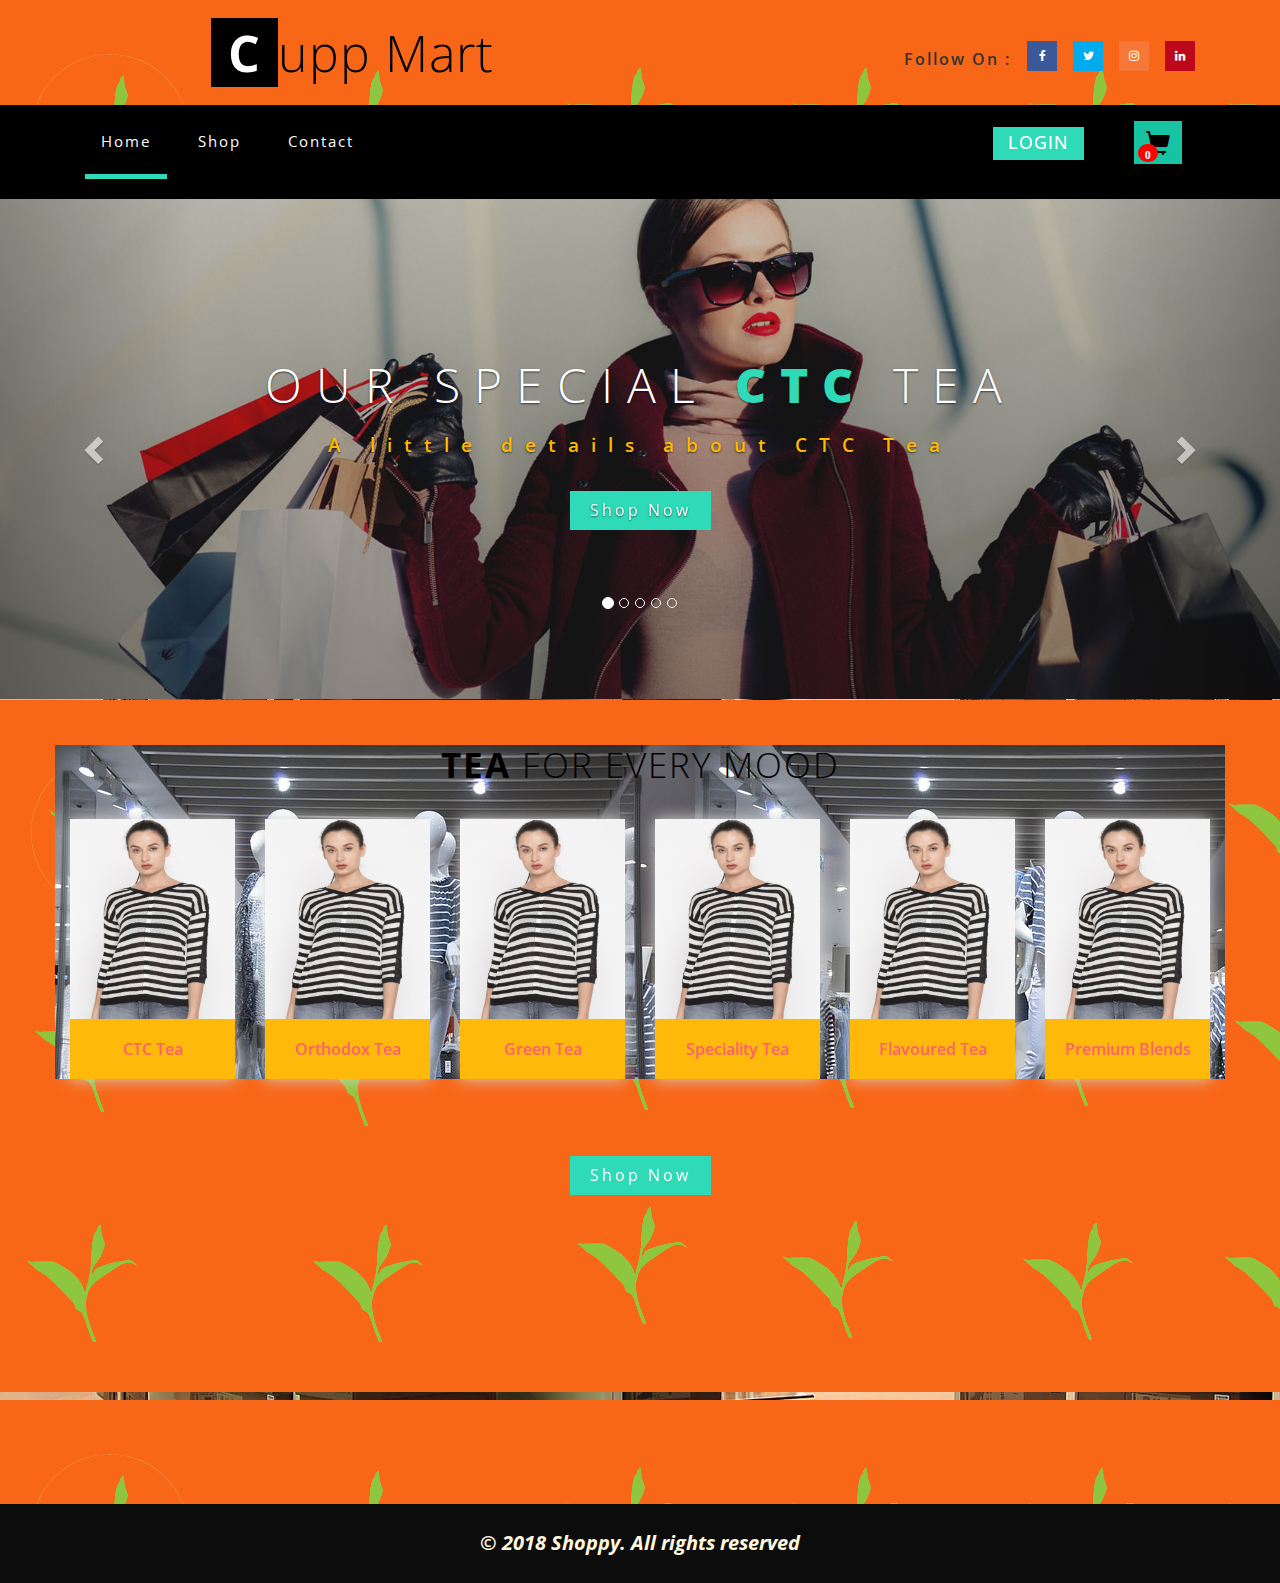
==== commit cd004606: "background image" ====
--- a/index.html
+++ b/index.html
@@ -106,7 +106,7 @@
 
 <!-- /types_of_tea -->
     <br/><br/>
-    <div class="container">
+    <div class="container index-category-container">
         <h3 class="wthree_text_info">Tea<span> for every mood</span></h3>
         <div class="row">
 
--- a/css/style.css
+++ b/css/style.css
@@ -24,8 +24,9 @@
 html, body{
 	margin:0;
 	font-size: 100%;
-	background: #fff;
+	/*background: #fffc34;*/
 	font-family: 'Open Sans', sans-serif;
+    background:url(../images/background.jpg);
 }
 body a {
 	text-decoration:none;
@@ -1483,6 +1484,7 @@
     position: relative;
     box-shadow: 0px 0px 15px 0px #D6D6D6;
     padding-bottom: 20px;
+    background-color: #ffb90a;
 }
 .men-thumb-item {
     position: relative;
@@ -4311,6 +4313,7 @@
 	.header-bot_inner_wthreeinfo_header_mid {
 		margin: 0 auto;
 		width: 96%;
+
 	}
 	ul.dropdown-menu.multi-column.columns-3 {
 		    border-top: 1px solid rgba(255, 255, 255, 0.09);
@@ -5582,5 +5585,30 @@
     font-weight:800;
     font-size: 25px;
 }
-
-/** -- //Combination code --*/+/** -- //Combination code --*/
+
+/** -- Login Button -- */
+.login-btn {
+    text-align: center;
+    margin:0.5em auto 1em;
+    font-size: 13px;
+    color: #fff !important;
+    background: #2fdab8;
+    text-decoration: none;
+    position: relative;
+    border: none;
+    border-radius: 0;
+    width: 150%;
+    text-transform: uppercase;
+    padding: .5em 0;
+    outline: none;
+    letter-spacing: 1px;
+    font-weight: 600;
+}
+/** -- //Login Button --*/
+
+/** -- index-category-container --*/
+.index-category-container{
+    background-image: url('/images/ab_pic.jpg');
+}
+/** -- index-category-container --*/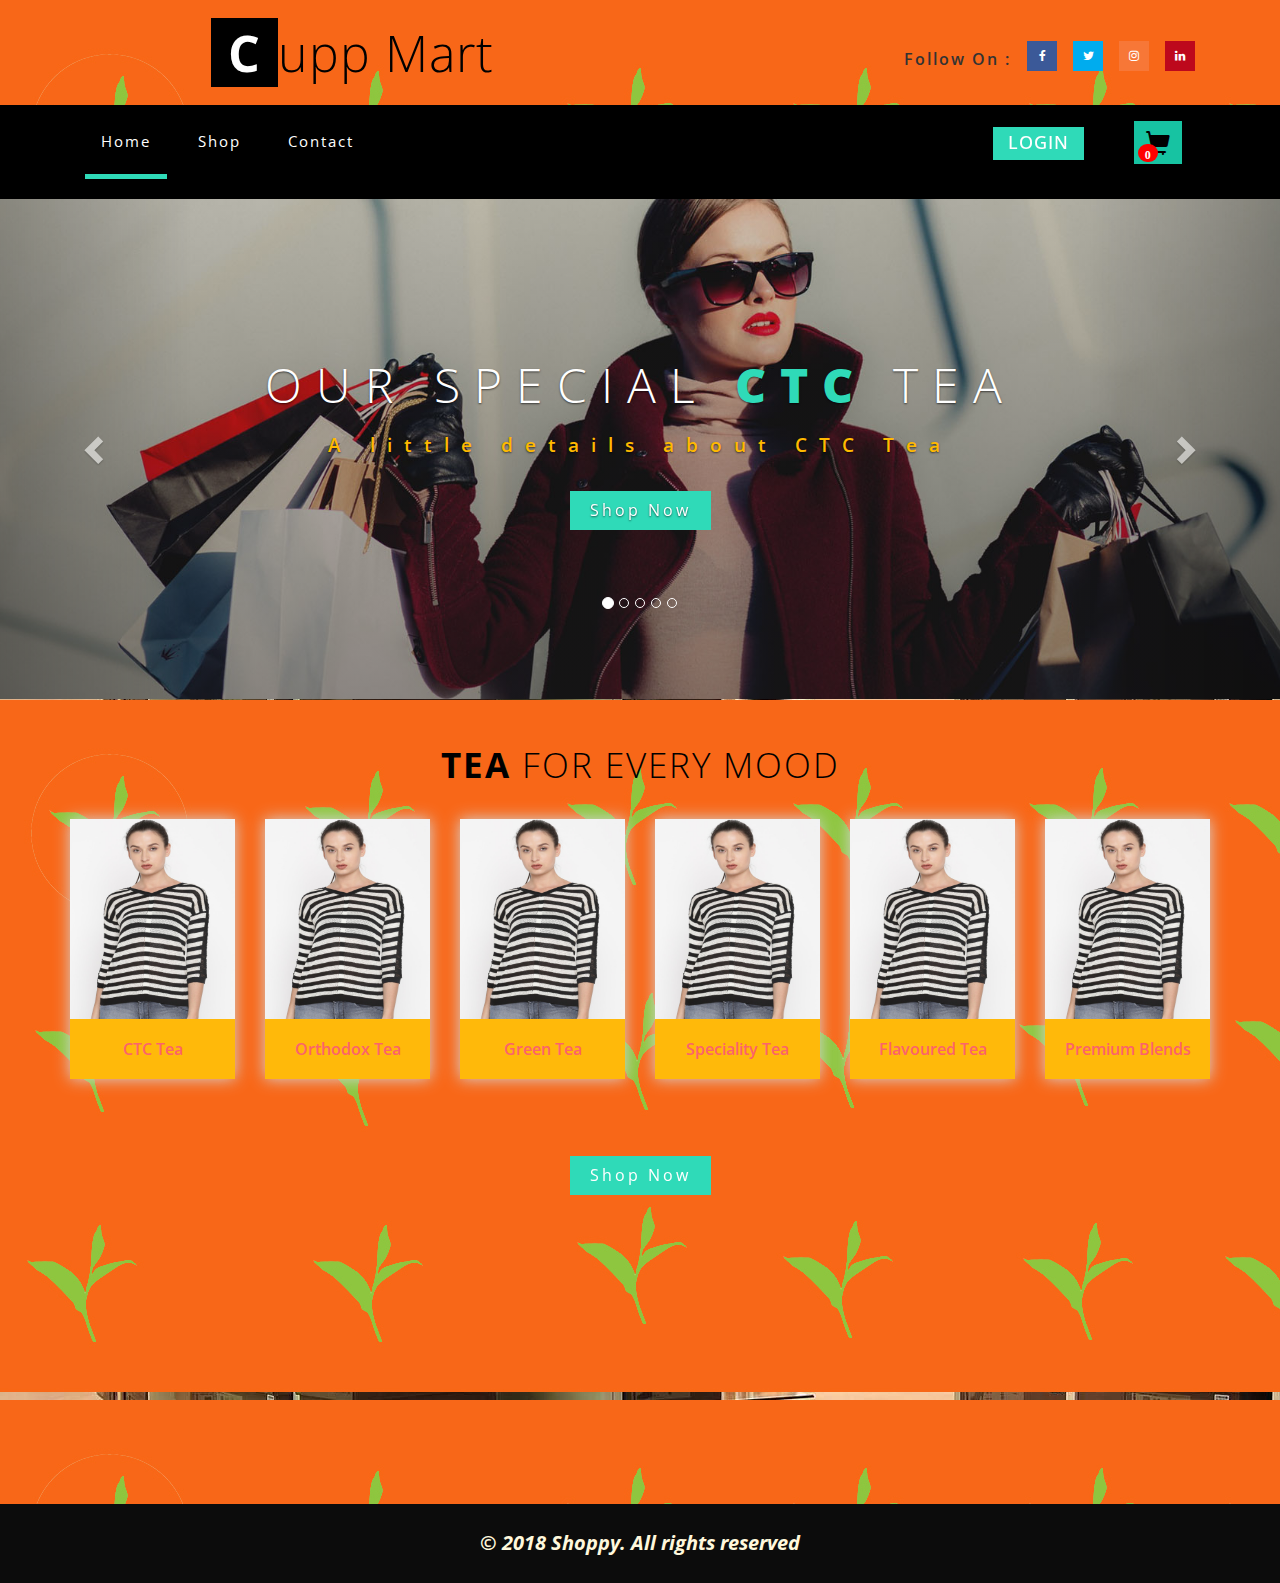
==== commit 60635431: "index body updated" ====
--- a/index.html
+++ b/index.html
@@ -28,7 +28,7 @@
 
 
 </head>
-<body>
+<body class="index-background">
 
 <nav id="top-header"></nav>
 
@@ -246,17 +246,6 @@
         $("#top-header").load("header.html");
         $("#footer").load("footer.html");
     });
-</script>
-<!--<script src=custom-mycart.jsS.js"></script>-->
-<script>
-	// Mini Cart
-	paypal.minicart.render({
-		action: '#'
-	});
-
-	if (~window.location.search.indexOf('reset=true')) {
-		paypal.minicart.reset();
-	}
 </script>
 
 	<!-- //cart-js -->
--- a/css/style.css
+++ b/css/style.css
@@ -26,8 +26,13 @@
 	font-size: 100%;
 	/*background: #fffc34;*/
 	font-family: 'Open Sans', sans-serif;
+
+}
+
+.index-background{
     background:url(../images/background.jpg);
 }
+
 body a {
 	text-decoration:none;
 	transition:0.5s all;
@@ -5605,10 +5610,4 @@
     letter-spacing: 1px;
     font-weight: 600;
 }
-/** -- //Login Button --*/
-
-/** -- index-category-container --*/
-.index-category-container{
-    background-image: url('/images/ab_pic.jpg');
-}
-/** -- index-category-container --*/+/** -- //Login Button --*/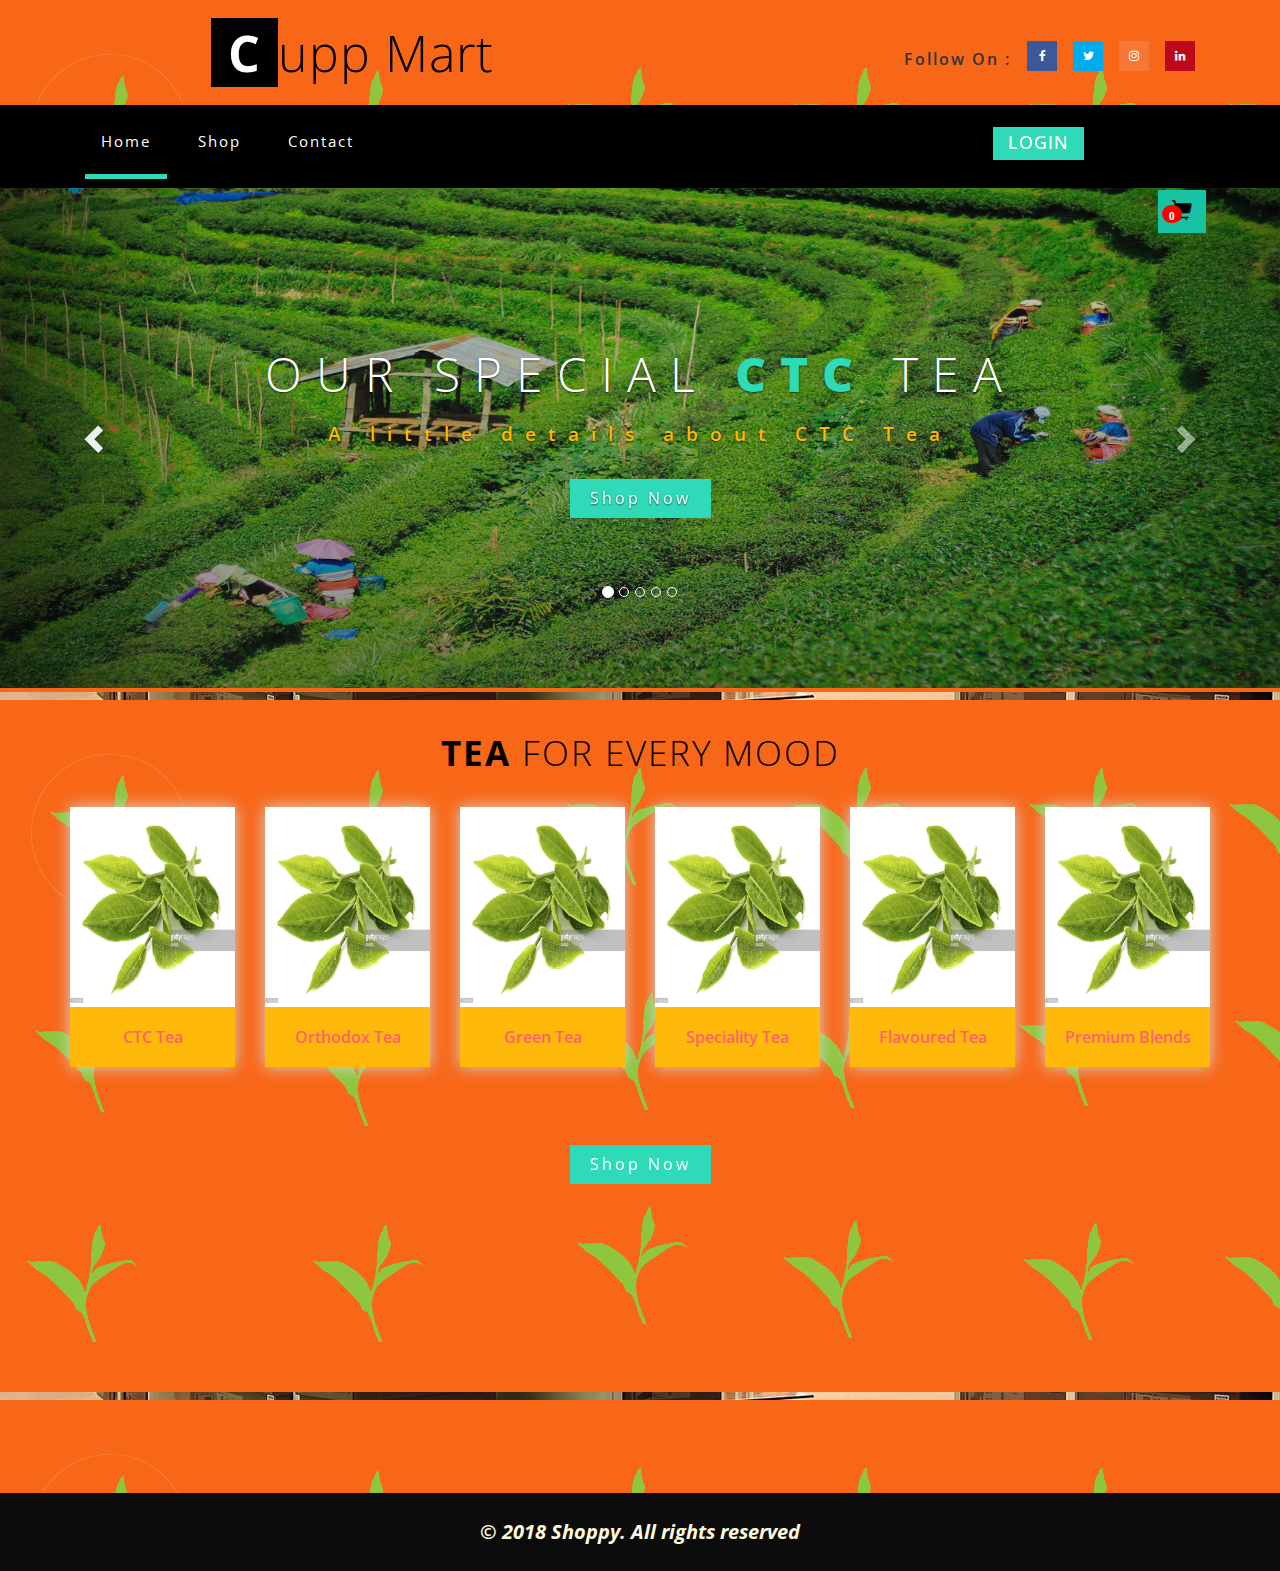
==== commit e4f5906f: "dummy photos updated for 1st client look" ====
--- a/index.html
+++ b/index.html
@@ -1,9 +1,4 @@
-<!--
-Author: W3layouts
-Author URL: http://w3layouts.com
-License: Creative Commons Attribution 3.0 Unported
-License URL: http://creativecommons.org/licenses/by/3.0/
--->
+
 <!DOCTYPE html>
 <html>
 <head>
@@ -50,7 +45,7 @@
 					<div class="carousel-caption">
 						<h3> Our special <span>CTC</span> Tea</h3>
 						<p>A little details about CTC Tea</p>
-						<a class="hvr-outline-out button2" href="womens.html">Shop Now </a>
+						<a class="hvr-outline-out button2" href="CTC.html">Shop Now </a>
 					</div>
 				</div>
 			</div>
@@ -59,7 +54,7 @@
 					<div class="carousel-caption">
                         <h3> Our special <span>Orthodox</span> Blend</h3>
 						<p>A little details about Orthodox Tea</p>
-						<a class="hvr-outline-out button2" href="womens.html">Shop Now </a>
+						<a class="hvr-outline-out button2" href="shop.html">Shop Now </a>
 					</div>
 				</div>
 			</div>
@@ -68,7 +63,7 @@
 					<div class="carousel-caption">
                         <h3> Our special <span>Green</span> Tea</h3>
 						<p>A little details about Green Tea</p>
-						<a class="hvr-outline-out button2" href="womens.html">Shop Now </a>
+						<a class="hvr-outline-out button2" href="shop.html">Shop Now </a>
 					</div>
 				</div>
 			</div>
@@ -77,7 +72,7 @@
 					<div class="carousel-caption">
                         <h3> Our special <span>Speciality</span> Blend</h3>
 						<p> little details about Speciality Tea</p>
-						<a class="hvr-outline-out button2" href="womens.html">Shop Now </a>
+						<a class="hvr-outline-out button2" href="shop.html">Shop Now </a>
 					</div>
 				</div>
 			</div>
@@ -86,7 +81,7 @@
 					<div class="carousel-caption">
                         <h3> Our special <span>Flavoured</span> Tea</h3>
 						<p> little details about Flavoured Tea</p>
-						<a class="hvr-outline-out button2" href="womens.html">Shop Now </a>
+						<a class="hvr-outline-out button2" href="shop.html">Shop Now </a>
 					</div>
 				</div>
 			</div>
@@ -113,8 +108,8 @@
             <div class="col-md-2">
                 <div class="men-pro-item simpleCart_shelfItem">
                     <div class="men-thumb-item">
-                        <img src="images/Upper_Reg_1_Front.jpg" alt="" class="pro-image-front" height="200" width="100%">
-                        <img src="images/Upper_Reg_1_Back.jpg" alt="" class="pro-image-back" height="200" width="100%">
+                        <img src="images/dummy_tea_index_1.jpg" alt="" class="pro-image-front" height="200" width="100%">
+                        <img src="images/dummy_tea_index_2.jpg" alt="" class="pro-image-back" height="200" width="100%">
                         <div class="men-cart-pro">
                             <div class="inner-men-cart-pro">
                                 <a href="single.html" class="link-product-add-cart">Explore Now</a>
@@ -130,8 +125,8 @@
             <div class="col-md-2">
                 <div class="men-pro-item simpleCart_shelfItem">
                     <div class="men-thumb-item">
-                        <img src="images/Upper_Reg_1_Front.jpg" alt="" class="pro-image-front" height="200" width="100%">
-                        <img src="images/Upper_Reg_1_Back.jpg" alt="" class="pro-image-back" height="200" width="100%">
+                        <img src="images/dummy_tea_index_1.jpg" alt="" class="pro-image-front" height="200" width="100%">
+                        <img src="images/dummy_tea_index_2.jpg" alt="" class="pro-image-back" height="200" width="100%">
                         <div class="men-cart-pro">
                             <div class="inner-men-cart-pro">
                                 <a href="single.html" class="link-product-add-cart">Explore Now</a>
@@ -147,8 +142,8 @@
             <div class="col-md-2">
                 <div class="men-pro-item simpleCart_shelfItem">
                     <div class="men-thumb-item">
-                        <img src="images/Upper_Reg_1_Front.jpg" alt="" class="pro-image-front" height="200" width="100%">
-                        <img src="images/Upper_Reg_1_Back.jpg" alt="" class="pro-image-back" height="200" width="100%">
+                        <img src="images/dummy_tea_index_1.jpg" alt="" class="pro-image-front" height="200" width="100%">
+                        <img src="images/dummy_tea_index_2.jpg" alt="" class="pro-image-back" height="200" width="100%">
                         <div class="men-cart-pro">
                             <div class="inner-men-cart-pro">
                                 <a href="single.html" class="link-product-add-cart">Explore Now</a>
@@ -164,8 +159,8 @@
             <div class="col-md-2">
                 <div class="men-pro-item simpleCart_shelfItem">
                     <div class="men-thumb-item">
-                        <img src="images/Upper_Reg_1_Front.jpg" alt="" class="pro-image-front" height="200" width="100%">
-                        <img src="images/Upper_Reg_1_Back.jpg" alt="" class="pro-image-back" height="200" width="100%">
+                        <img src="images/dummy_tea_index_1.jpg" alt="" class="pro-image-front" height="200" width="100%">
+                        <img src="images/dummy_tea_index_2.jpg" alt="" class="pro-image-back" height="200" width="100%">
                         <div class="men-cart-pro">
                             <div class="inner-men-cart-pro">
                                 <a href="single.html" class="link-product-add-cart">Explore Now</a>
@@ -181,8 +176,8 @@
             <div class="col-md-2">
                 <div class="men-pro-item simpleCart_shelfItem">
                     <div class="men-thumb-item">
-                        <img src="images/Upper_Reg_1_Front.jpg" alt="" class="pro-image-front" height="200" width="100%">
-                        <img src="images/Upper_Reg_1_Back.jpg" alt="" class="pro-image-back" height="200" width="100%">
+                        <img src="images/dummy_tea_index_1.jpg" alt="" class="pro-image-front" height="200" width="100%">
+                        <img src="images/dummy_tea_index_2.jpg" alt="" class="pro-image-back" height="200" width="100%">
                         <div class="men-cart-pro">
                             <div class="inner-men-cart-pro">
                                 <a href="single.html" class="link-product-add-cart">Explore Now</a>
@@ -198,8 +193,8 @@
             <div class="col-md-2">
                 <div class="men-pro-item simpleCart_shelfItem">
                     <div class="men-thumb-item">
-                        <img src="images/Upper_Reg_1_Front.jpg" alt="" class="pro-image-front" height="200" width="100%">
-                        <img src="images/Upper_Reg_1_Back.jpg" alt="" class="pro-image-back" height="200" width="100%">
+                        <img src="images/dummy_tea_index_1.jpg" alt="" class="pro-image-front" height="200" width="100%">
+                        <img src="images/dummy_tea_index_2.jpg" alt="" class="pro-image-back" height="200" width="100%">
                         <div class="men-cart-pro">
                             <div class="inner-men-cart-pro">
                                 <a href="single.html" class="link-product-add-cart">Explore Now</a>
@@ -221,7 +216,7 @@
 	<!-- /we-offer -->
 		<div class="sale-w3ls">
 			<div class="container">
-				    <a class="hvr-outline-out button2" href="single.html">Shop Now </a>
+				    <a class="hvr-outline-out button2" href="shop.html">Shop Now </a>
 			</div>
 		</div>
 	<!-- //we-offer -->
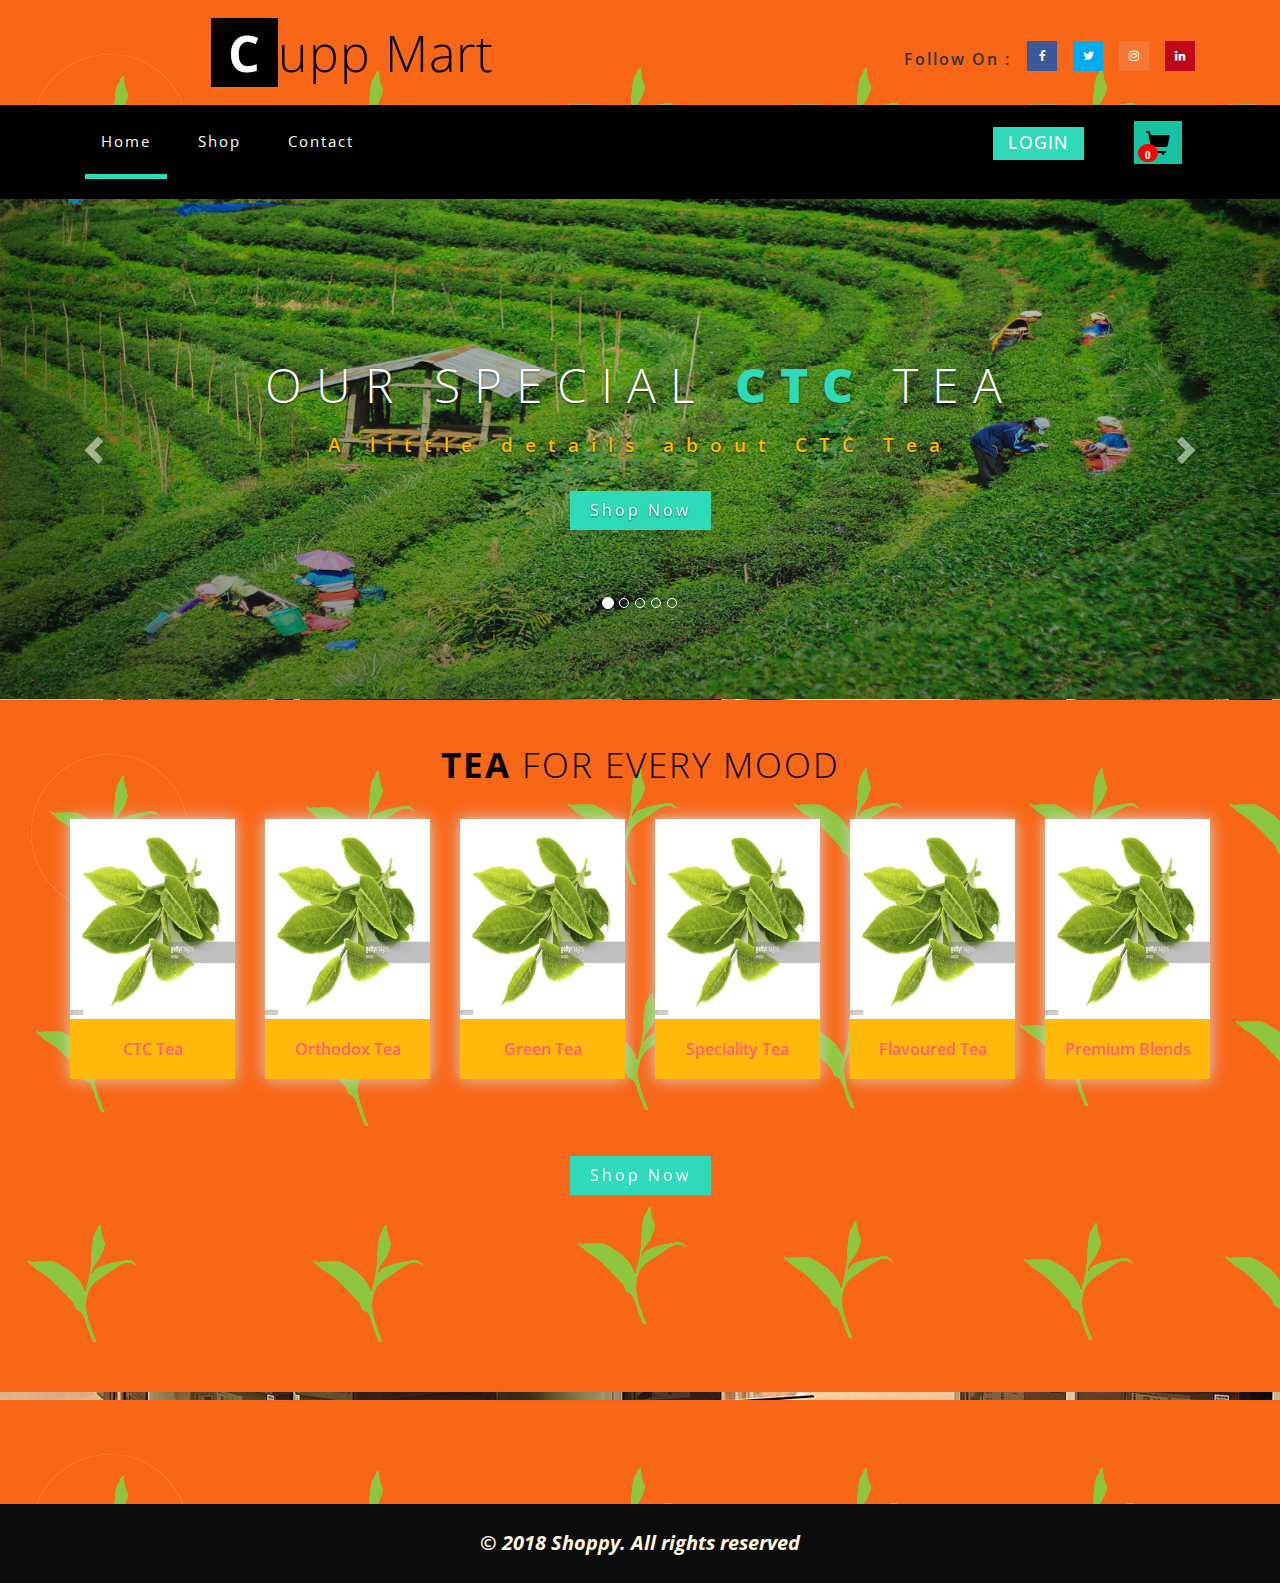
==== commit bd0d0857: "scroll to top fixed" ====
--- a/index.html
+++ b/index.html
@@ -227,7 +227,7 @@
 </div>
 <!-- //footer -->
 
-<a href="#home" class="scroll" id="toTop" style="display: block;"> <span id="toTopHover" style="opacity: 1;"> </span></a>
+<a href="#top-header" class="scroll" id="toTop" style="display: block;"> <span id="toTopHover" style="opacity: 1;"> </span></a>
 
 <!-- js -->
 <script type="text/javascript" src="js/jquery-2.1.4.min.js"></script>
